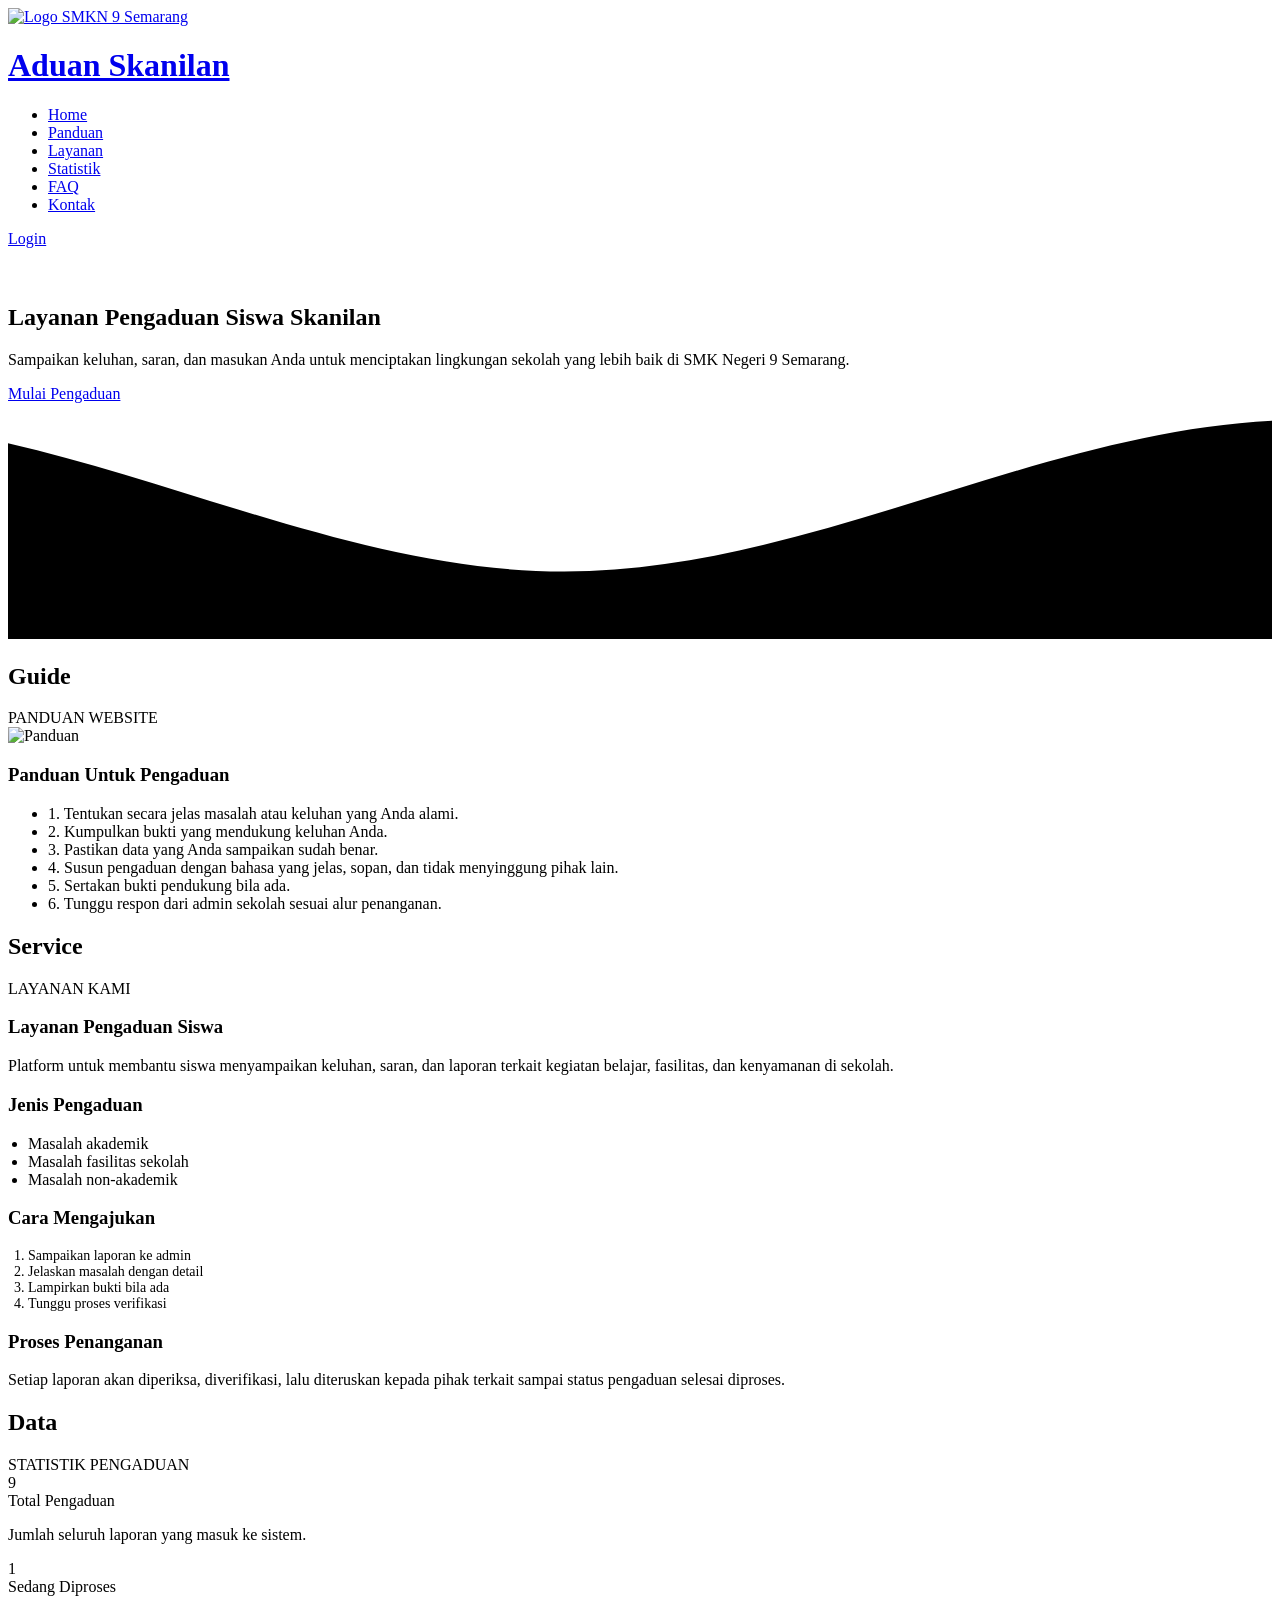
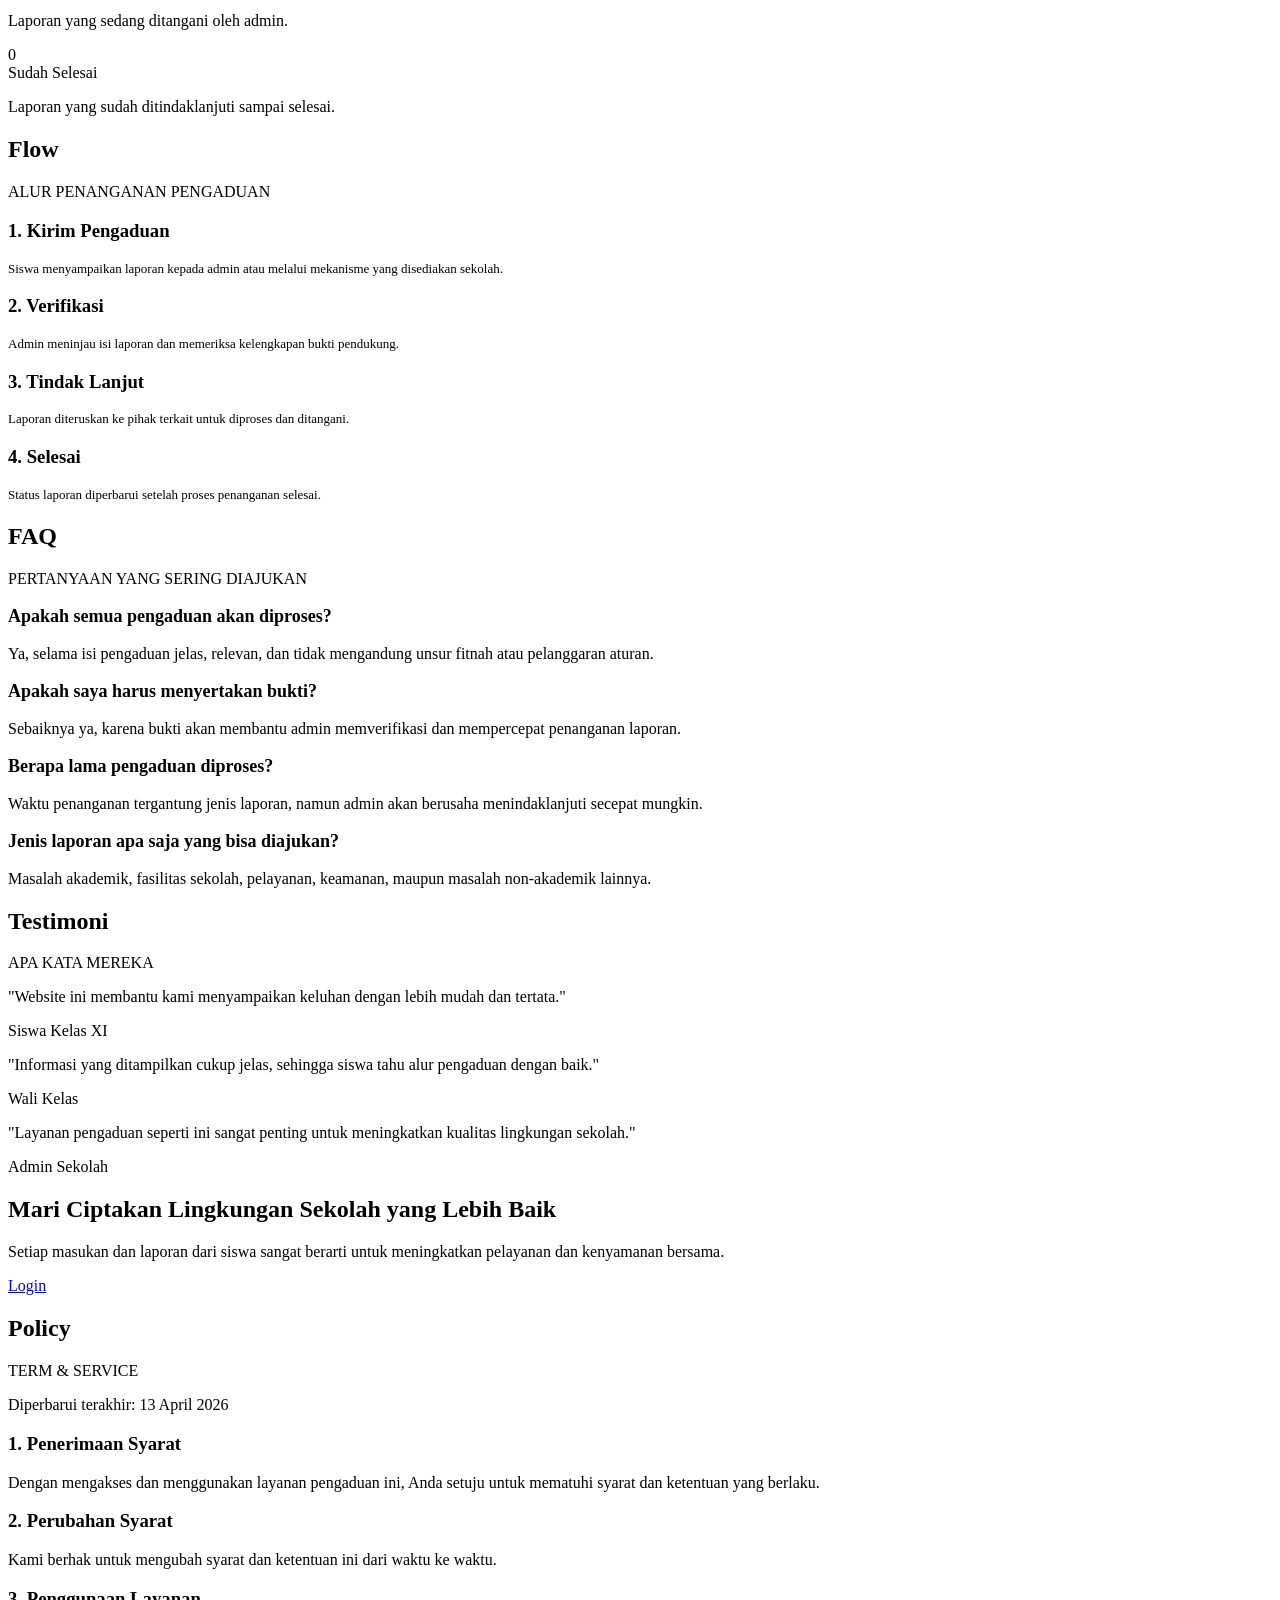
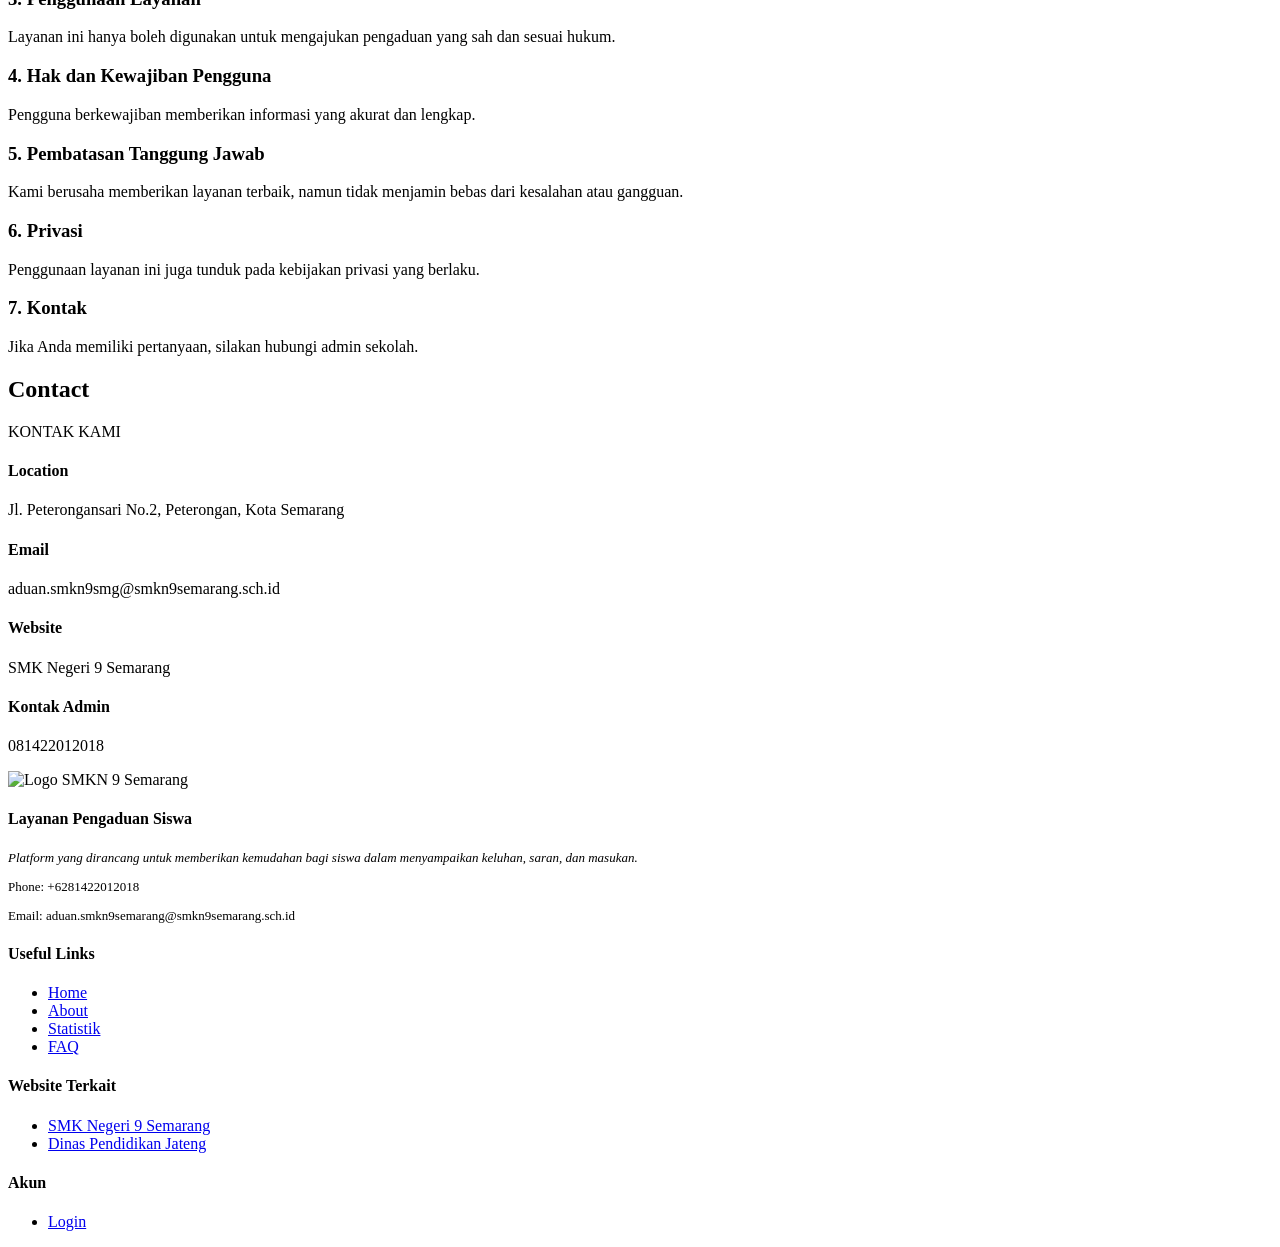
==== index.html @ a8cb741c "Add files via upload" ====
<!DOCTYPE html>
<html lang="en">

<head>
  <meta charset="utf-8">
  <meta content="width=device-width, initial-scale=1.0" name="viewport">
  <title>Aduan Skanilan - Layanan Pengaduan Siswa</title>
  <meta name="description" content="Layanan Pengaduan Siswa SMK Negeri 9 Semarang">
  <meta name="keywords" content="pengaduan, siswa, smk 9 semarang, skanilan">

  <!-- Favicons -->
  <link href="assets/img/favicon.png" rel="icon">
  <link href="assets/img/apple-touch-icon.png" rel="apple-touch-icon">

  <!-- Fonts -->
  <link href="https://fonts.googleapis.com" rel="preconnect">
  <link href="https://fonts.gstatic.com" rel="preconnect" crossorigin>
  <link href="https://fonts.googleapis.com/css2?family=Roboto:ital,wght@0,100;0,300;0,400;0,500;0,700;0,900;1,100;1,300;1,400;1,500;1,700;1,900&family=Poppins:ital,wght@0,100;0,200;0,300;0,400;0,500;0,600;0,700;0,800;0,900;1,100;1,200;1,300;1,400;1,500;1,600;1,700;1,800;1,900&family=Inter:wght@300;400;500;600;700&display=swap" rel="stylesheet">

  <!-- Vendor CSS Files -->
  <link href="assets/vendor/bootstrap/css/bootstrap.min.css" rel="stylesheet">
  <link href="assets/vendor/bootstrap-icons/bootstrap-icons.css" rel="stylesheet">
  <link href="assets/vendor/aos/aos.css" rel="stylesheet">
  <link href="assets/vendor/glightbox/css/glightbox.min.css" rel="stylesheet">
  <link href="assets/vendor/swiper/swiper-bundle.min.css" rel="stylesheet">

  <!-- Main CSS File -->
  <link href="assets/css/main.css" rel="stylesheet">
  <link href="assets/css/custom.css" rel="stylesheet">
</head>

<body class="index-page">

  <header id="header" class="header d-flex align-items-center fixed-top">
    <div class="container-fluid container-xl position-relative d-flex align-items-center justify-content-between">

      <a href="index.html" class="logo d-flex align-items-center">
        <img src="assets/img/logo.png" alt="Logo SMKN 9 Semarang" style="margin-right: 10px; max-height: 40px;">
        <h1 class="sitename">Aduan Skanilan</h1>
      </a>

      <nav id="navmenu" class="navmenu">
        <ul>
          <li><a href="#hero" class="active">Home</a></li>
          <li><a href="#panduan">Panduan</a></li>
          <li><a href="#layanan">Layanan</a></li>
          <li><a href="#statistik">Statistik</a></li>
          <li><a href="#faq">FAQ</a></li>
          <li><a href="#kontak">Kontak</a></li>
        </ul>
        <i class="mobile-nav-toggle d-xl-none bi bi-list"></i>
      </nav>
      
      <a class="btn btn-primary ms-3 rounded-pill px-4" href="login.html">Login</a>

    </div>
  </header>

  <main class="main">

    <!-- Hero Section -->
    <section id="hero" class="hero section dark-background">
      <img src="assets/img/hero-bg-2.jpg" alt="" class="hero-bg">

      <div class="container">
        <div class="row gy-4 justify-content-between">
          <div class="col-lg-5 order-lg-last hero-img" data-aos="zoom-out" data-aos-delay="100">
            <img src="assets/img/hero-img.png" class="img-fluid animated" alt="">
          </div>

          <div class="col-lg-6  d-flex flex-column justify-content-center" data-aos="fade-in">
            <h1>Layanan Pengaduan Siswa <span>Skanilan</span></h1>
            <p>Sampaikan keluhan, saran, dan masukan Anda untuk menciptakan lingkungan sekolah yang lebih baik di SMK Negeri 9 Semarang.</p>
            <div class="d-flex">
              <a href="login.html" class="btn-get-started">Mulai Pengaduan</a>
            </div>
          </div>

        </div>
      </div>

      <svg class="hero-waves" xmlns="http://www.w3.org/2000/svg" xmlns:xlink="http://www.w3.org/1999/xlink" viewBox="0 24 150 28 " preserveAspectRatio="none">
        <defs>
          <path id="wave-path" d="M-160 44c30 0 58-18 88-18s 58 18 88 18 58-18 88-18 58 18 88 18 v44h-352z"></path>
        </defs>
        <g class="wave1">
          <use xlink:href="#wave-path" x="50" y="3"></use>
        </g>
        <g class="wave2">
          <use xlink:href="#wave-path" x="50" y="0"></use>
        </g>
        <g class="wave3">
          <use xlink:href="#wave-path" x="50" y="9"></use>
        </g>
      </svg>

    </section>

    <!-- Panduan Website -->
    <section id="panduan" class="section light-background">
      <div class="container section-title" data-aos="fade-up">
        <h2>Guide</h2>
        <div><span>PANDUAN WEBSITE</span></div>
      </div>
      
      <div class="container">
        <div class="sk-card" data-aos="fade-up">
          <div class="row align-items-center">
            <div class="col-md-5 text-center">
              <img src="assets/img/details-1.png" class="img-fluid" alt="Panduan" style="max-height: 300px;">
            </div>
            <div class="col-md-7">
              <h3 class="mb-4" style="color: var(--heading-color); font-weight: 700;">Panduan Untuk Pengaduan</h3>
              <ul class="guide-list">
                <li>1. Tentukan secara jelas masalah atau keluhan yang Anda alami.</li>
                <li>2. Kumpulkan bukti yang mendukung keluhan Anda.</li>
                <li>3. Pastikan data yang Anda sampaikan sudah benar.</li>
                <li>4. Susun pengaduan dengan bahasa yang jelas, sopan, dan tidak menyinggung pihak lain.</li>
                <li>5. Sertakan bukti pendukung bila ada.</li>
                <li>6. Tunggu respon dari admin sekolah sesuai alur penanganan.</li>
              </ul>
            </div>
          </div>
        </div>
      </div>
    </section>

    <!-- Layanan Kami -->
    <section id="layanan" class="section service-section">
      <div class="container section-title" data-aos="fade-up">
        <h2>Service</h2>
        <div><span>LAYANAN KAMI</span></div>
      </div>
      
      <div class="container">
        <div class="row gy-4">
          <div class="col-lg-3 col-md-6" data-aos="fade-up" data-aos-delay="100">
            <div class="service-card">
              <div class="icon-circle"><i class="bi bi-headset"></i></div>
              <h3>Layanan Pengaduan Siswa</h3>
              <p>Platform untuk membantu siswa menyampaikan keluhan, saran, dan laporan terkait kegiatan belajar, fasilitas, dan kenyamanan di sekolah.</p>
            </div>
          </div>
          <div class="col-lg-3 col-md-6" data-aos="fade-up" data-aos-delay="200">
            <div class="service-card">
              <div class="icon-circle"><i class="bi bi-gear"></i></div>
              <h3>Jenis Pengaduan</h3>
              <ul class="text-start" style="padding-left: 20px;">
                <li>Masalah akademik</li>
                <li>Masalah fasilitas sekolah</li>
                <li>Masalah non-akademik</li>
              </ul>
            </div>
          </div>
          <div class="col-lg-3 col-md-6" data-aos="fade-up" data-aos-delay="300">
            <div class="service-card">
              <div class="icon-circle"><i class="bi bi-globe"></i></div>
              <h3>Cara Mengajukan</h3>
              <ol class="text-start" style="padding-left: 20px; font-size: 14px;">
                <li>Sampaikan laporan ke admin</li>
                <li>Jelaskan masalah dengan detail</li>
                <li>Lampirkan bukti bila ada</li>
                <li>Tunggu proses verifikasi</li>
              </ol>
            </div>
          </div>
          <div class="col-lg-3 col-md-6" data-aos="fade-up" data-aos-delay="400">
            <div class="service-card">
              <div class="icon-circle"><i class="bi bi-shield-check"></i></div>
              <h3>Proses Penanganan</h3>
              <p>Setiap laporan akan diperiksa, diverifikasi, lalu diteruskan kepada pihak terkait sampai status pengaduan selesai diproses.</p>
            </div>
          </div>
        </div>
      </div>
    </section>

    <!-- Statistik Pengaduan -->
    <section id="statistik" class="section light-background pb-0">
      <div class="container section-title" data-aos="fade-up">
        <h2>Data</h2>
        <div><span>STATISTIK PENGADUAN</span></div>
      </div>
      
      <div class="container">
        <div class="row gy-4">
          <div class="col-lg-4" data-aos="zoom-in" data-aos-delay="100">
            <div class="stat-card">
              <div class="stat-num">9</div>
              <div class="stat-title">Total Pengaduan</div>
              <p class="text-muted mb-0">Jumlah seluruh laporan yang masuk ke sistem.</p>
            </div>
          </div>
          <div class="col-lg-4" data-aos="zoom-in" data-aos-delay="200">
            <div class="stat-card">
              <div class="stat-num">1</div>
              <div class="stat-title">Sedang Diproses</div>
              <p class="text-muted mb-0">Laporan yang sedang ditangani oleh admin.</p>
            </div>
          </div>
          <div class="col-lg-4" data-aos="zoom-in" data-aos-delay="300">
            <div class="stat-card">
              <div class="stat-num">0</div>
              <div class="stat-title">Sudah Selesai</div>
              <p class="text-muted mb-0">Laporan yang sudah ditindaklanjuti sampai selesai.</p>
            </div>
          </div>
        </div>
      </div>
    </section>

    <!-- Alur Penanganan -->
    <section class="section light-background pt-5">
      <div class="container section-title" data-aos="fade-up">
        <h2>Flow</h2>
        <div><span>ALUR PENANGANAN PENGADUAN</span></div>
      </div>
      
      <div class="container">
        <div class="row gy-4">
          <div class="col-lg-3 col-md-6" data-aos="fade-up" data-aos-delay="100">
            <div class="flow-card">
              <div class="flow-icon"><i class="bi bi-pencil-square"></i></div>
              <h3>1. Kirim Pengaduan</h3>
              <p class="text-muted" style="font-size: 13px;">Siswa menyampaikan laporan kepada admin atau melalui mekanisme yang disediakan sekolah.</p>
            </div>
          </div>
          <div class="col-lg-3 col-md-6" data-aos="fade-up" data-aos-delay="200">
            <div class="flow-card">
              <div class="flow-icon"><i class="bi bi-search"></i></div>
              <h3>2. Verifikasi</h3>
              <p class="text-muted" style="font-size: 13px;">Admin meninjau isi laporan dan memeriksa kelengkapan bukti pendukung.</p>
            </div>
          </div>
          <div class="col-lg-3 col-md-6" data-aos="fade-up" data-aos-delay="300">
            <div class="flow-card">
              <div class="flow-icon"><i class="bi bi-gear-fill"></i></div>
              <h3>3. Tindak Lanjut</h3>
              <p class="text-muted" style="font-size: 13px;">Laporan diteruskan ke pihak terkait untuk diproses dan ditangani.</p>
            </div>
          </div>
          <div class="col-lg-3 col-md-6" data-aos="fade-up" data-aos-delay="400">
            <div class="flow-card">
              <div class="flow-icon"><i class="bi bi-check-circle"></i></div>
              <h3>4. Selesai</h3>
              <p class="text-muted" style="font-size: 13px;">Status laporan diperbarui setelah proses penanganan selesai.</p>
            </div>
          </div>
        </div>
      </div>
    </section>

    <!-- FAQ Section -->
    <section id="faq" class="section light-background pt-5">
      <div class="container section-title" data-aos="fade-up">
        <h2>FAQ</h2>
        <div><span>PERTANYAAN YANG SERING DIAJUKAN</span></div>
      </div>
      
      <div class="container">
        <div class="row gy-4">
          <div class="col-md-6" data-aos="fade-up" data-aos-delay="100">
            <div class="sk-card">
              <h3 style="font-size: 18px; font-weight: 700; color: var(--heading-color);">Apakah semua pengaduan akan diproses?</h3>
              <p class="text-muted mb-0">Ya, selama isi pengaduan jelas, relevan, dan tidak mengandung unsur fitnah atau pelanggaran aturan.</p>
            </div>
          </div>
          <div class="col-md-6" data-aos="fade-up" data-aos-delay="200">
            <div class="sk-card">
              <h3 style="font-size: 18px; font-weight: 700; color: var(--heading-color);">Apakah saya harus menyertakan bukti?</h3>
              <p class="text-muted mb-0">Sebaiknya ya, karena bukti akan membantu admin memverifikasi dan mempercepat penanganan laporan.</p>
            </div>
          </div>
          <div class="col-md-6" data-aos="fade-up" data-aos-delay="300">
            <div class="sk-card">
              <h3 style="font-size: 18px; font-weight: 700; color: var(--heading-color);">Berapa lama pengaduan diproses?</h3>
              <p class="text-muted mb-0">Waktu penanganan tergantung jenis laporan, namun admin akan berusaha menindaklanjuti secepat mungkin.</p>
            </div>
          </div>
          <div class="col-md-6" data-aos="fade-up" data-aos-delay="400">
            <div class="sk-card">
              <h3 style="font-size: 18px; font-weight: 700; color: var(--heading-color);">Jenis laporan apa saja yang bisa diajukan?</h3>
              <p class="text-muted mb-0">Masalah akademik, fasilitas sekolah, pelayanan, keamanan, maupun masalah non-akademik lainnya.</p>
            </div>
          </div>
        </div>
      </div>
    </section>

    <!-- Testimoni Section -->
    <section id="testimoni" class="section light-background pt-5">
      <div class="container section-title" data-aos="fade-up">
        <h2>Testimoni</h2>
        <div><span>APA KATA MEREKA</span></div>
      </div>
      
      <div class="container">
        <div class="row gy-4">
          <div class="col-md-4" data-aos="fade-up" data-aos-delay="100">
            <div class="testi-card">
              <p>"Website ini membantu kami menyampaikan keluhan dengan lebih mudah dan tertata."</p>
              <span class="author">Siswa Kelas XI</span>
            </div>
          </div>
          <div class="col-md-4" data-aos="fade-up" data-aos-delay="200">
            <div class="testi-card">
              <p>"Informasi yang ditampilkan cukup jelas, sehingga siswa tahu alur pengaduan dengan baik."</p>
              <span class="author">Wali Kelas</span>
            </div>
          </div>
          <div class="col-md-4" data-aos="fade-up" data-aos-delay="300">
            <div class="testi-card">
              <p>"Layanan pengaduan seperti ini sangat penting untuk meningkatkan kualitas lingkungan sekolah."</p>
              <span class="author">Admin Sekolah</span>
            </div>
          </div>
        </div>
        
        <!-- CTA -->
        <div class="cta-section" data-aos="zoom-in">
          <h2>Mari Ciptakan Lingkungan Sekolah yang Lebih Baik</h2>
          <p>Setiap masukan dan laporan dari siswa sangat berarti untuk meningkatkan pelayanan dan kenyamanan bersama.</p>
          <a href="login.html" class="btn-white">Login</a>
        </div>
      </div>
    </section>

    <!-- Term & Service -->
    <section id="terms" class="section">
      <div class="container section-title" data-aos="fade-up">
        <h2>Policy</h2>
        <div><span>TERM & SERVICE</span></div>
      </div>
      
      <div class="container">
        <div class="terms-card" data-aos="fade-up">
          <p class="text-muted">Diperbarui terakhir: 13 April 2026</p>
          
          <h3>1. Penerimaan Syarat</h3>
          <p>Dengan mengakses dan menggunakan layanan pengaduan ini, Anda setuju untuk mematuhi syarat dan ketentuan yang berlaku.</p>
          
          <h3>2. Perubahan Syarat</h3>
          <p>Kami berhak untuk mengubah syarat dan ketentuan ini dari waktu ke waktu.</p>
          
          <h3>3. Penggunaan Layanan</h3>
          <p>Layanan ini hanya boleh digunakan untuk mengajukan pengaduan yang sah dan sesuai hukum.</p>
          
          <h3>4. Hak dan Kewajiban Pengguna</h3>
          <p>Pengguna berkewajiban memberikan informasi yang akurat dan lengkap.</p>
          
          <h3>5. Pembatasan Tanggung Jawab</h3>
          <p>Kami berusaha memberikan layanan terbaik, namun tidak menjamin bebas dari kesalahan atau gangguan.</p>
          
          <h3>6. Privasi</h3>
          <p>Penggunaan layanan ini juga tunduk pada kebijakan privasi yang berlaku.</p>
          
          <h3>7. Kontak</h3>
          <p>Jika Anda memiliki pertanyaan, silakan hubungi admin sekolah.</p>
        </div>
      </div>
    </section>

    <!-- Kontak Kami -->
    <section id="kontak" class="section light-background">
      <div class="container section-title" data-aos="fade-up">
        <h2>Contact</h2>
        <div><span>KONTAK KAMI</span></div>
      </div>
      
      <div class="container">
        <div class="row gy-4">
          <div class="col-lg-3 col-md-6" data-aos="fade-up" data-aos-delay="100">
            <div class="contact-card">
              <i class="bi bi-geo-alt contact-icon text-dark animated-icon-location"></i>
              <h4>Location</h4>
              <p>Jl. Peterongansari No.2, Peterongan, Kota Semarang</p>
            </div>
          </div>
          <div class="col-lg-3 col-md-6" data-aos="fade-up" data-aos-delay="200">
            <div class="contact-card">
              <i class="bi bi-envelope contact-icon text-info animated-icon-email"></i>
              <h4>Email</h4>
              <p>aduan.smkn9smg@smkn9semarang.sch.id</p>
            </div>
          </div>
          <div class="col-lg-3 col-md-6" data-aos="fade-up" data-aos-delay="300">
            <div class="contact-card">
              <i class="bi bi-globe contact-icon text-success animated-icon-website"></i>
              <h4>Website</h4>
              <p>SMK Negeri 9 Semarang</p>
            </div>
          </div>
          <div class="col-lg-3 col-md-6" data-aos="fade-up" data-aos-delay="400">
            <div class="contact-card">
              <i class="bi bi-telephone contact-icon text-dark animated-icon-phone"></i>
              <h4>Kontak Admin</h4>
              <p>081422012018</p>
            </div>
          </div>
        </div>
      </div>
    </section>

  </main>

  <footer id="footer" class="footer dark-background pt-5">
    <div class="container footer-top pb-4">
      <div class="row gy-4">
        <div class="col-lg-4 col-md-6 footer-about">
          <div class="footer-contact-card">
            <div class="d-flex align-items-center mb-3">
              <img src="assets/img/logo.png" alt="Logo SMKN 9 Semarang" style="max-height: 40px; margin-right: 10px;">
              <h4 class="mb-0">Layanan Pengaduan Siswa</h4>
            </div>
            <p class="mt-3" style="font-size: 13px; font-style: italic;">Platform yang dirancang untuk memberikan kemudahan bagi siswa dalam menyampaikan keluhan, saran, dan masukan.</p>
            <p class="mt-3 text-center mb-0" style="font-size: 13px;">Phone: +6281422012018</p>
            <p class="text-center mb-0" style="font-size: 13px;">Email: aduan.smkn9semarang@smkn9semarang.sch.id</p>
          </div>
        </div>

        <div class="col-lg-3 col-md-3 footer-links ms-lg-auto">
          <h4>Useful Links</h4>
          <ul>
            <li><i class="bi bi-chevron-right"></i> <a href="#">Home</a></li>
            <li><i class="bi bi-chevron-right"></i> <a href="#">About</a></li>
            <li><i class="bi bi-chevron-right"></i> <a href="#">Statistik</a></li>
            <li><i class="bi bi-chevron-right"></i> <a href="#">FAQ</a></li>
          </ul>
        </div>

        <div class="col-lg-3 col-md-3 footer-links">
          <h4>Website Terkait</h4>
          <ul>
            <li><i class="bi bi-chevron-right"></i> <a href="#">SMK Negeri 9 Semarang</a></li>
            <li><i class="bi bi-chevron-right"></i> <a href="#">Dinas Pendidikan Jateng</a></li>
          </ul>
        </div>
        
        <div class="col-lg-2 col-md-3 footer-links">
          <h4>Akun</h4>
          <ul>
            <li><i class="bi bi-chevron-right"></i> <a href="login.html">Login</a></li>
          </ul>
        </div>

      </div>
    </div>
  </footer>

  <!-- Scroll Top -->
  <a href="#" id="scroll-top" class="scroll-top d-flex align-items-center justify-content-center"><i class="bi bi-arrow-up-short"></i></a>

  <!-- Preloader -->
  <div id="preloader"></div>

  <!-- Vendor JS Files -->
  <script src="assets/vendor/bootstrap/js/bootstrap.bundle.min.js"></script>
  <script src="assets/vendor/aos/aos.js"></script>
  <script src="assets/vendor/glightbox/js/glightbox.min.js"></script>
  <script src="assets/vendor/purecounter/purecounter_vanilla.js"></script>
  <script src="assets/vendor/swiper/swiper-bundle.min.js"></script>

  <!-- Main JS File -->
  <script src="assets/js/main.js"></script>

</body>

</html>
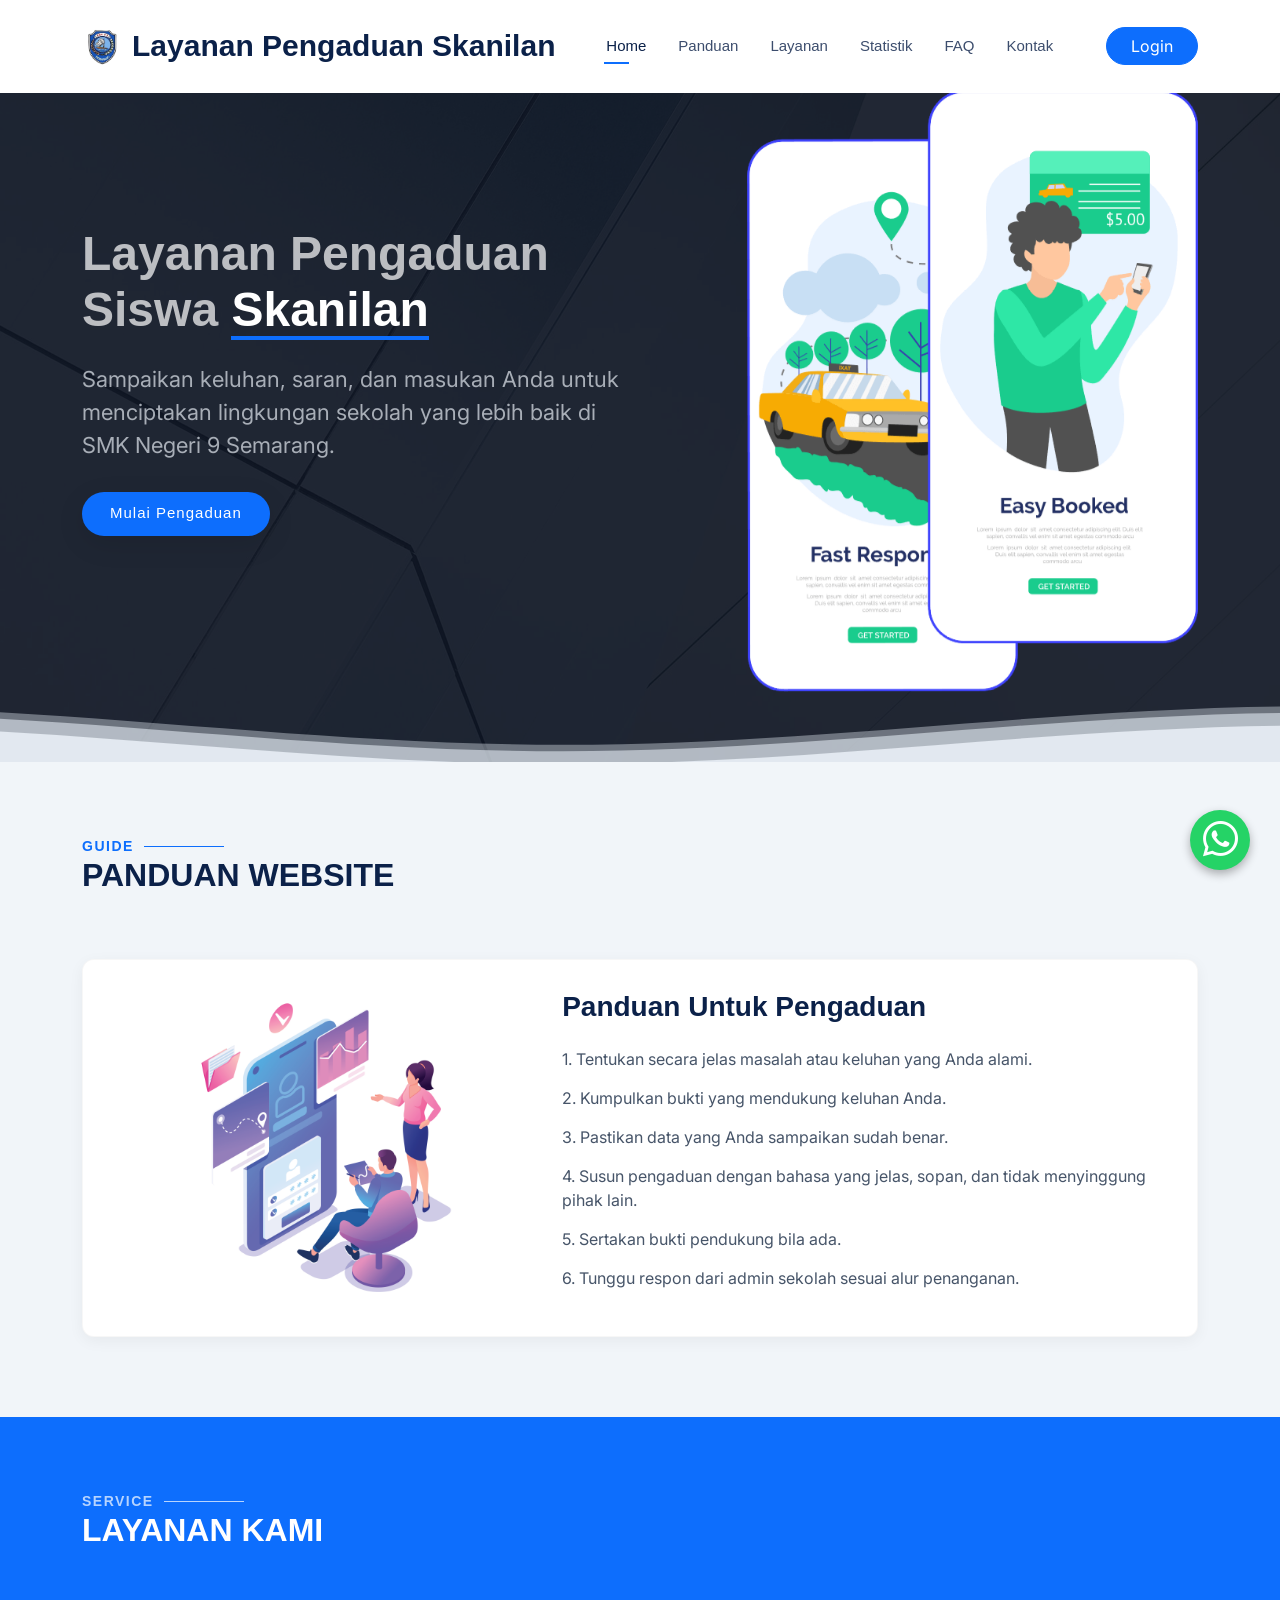
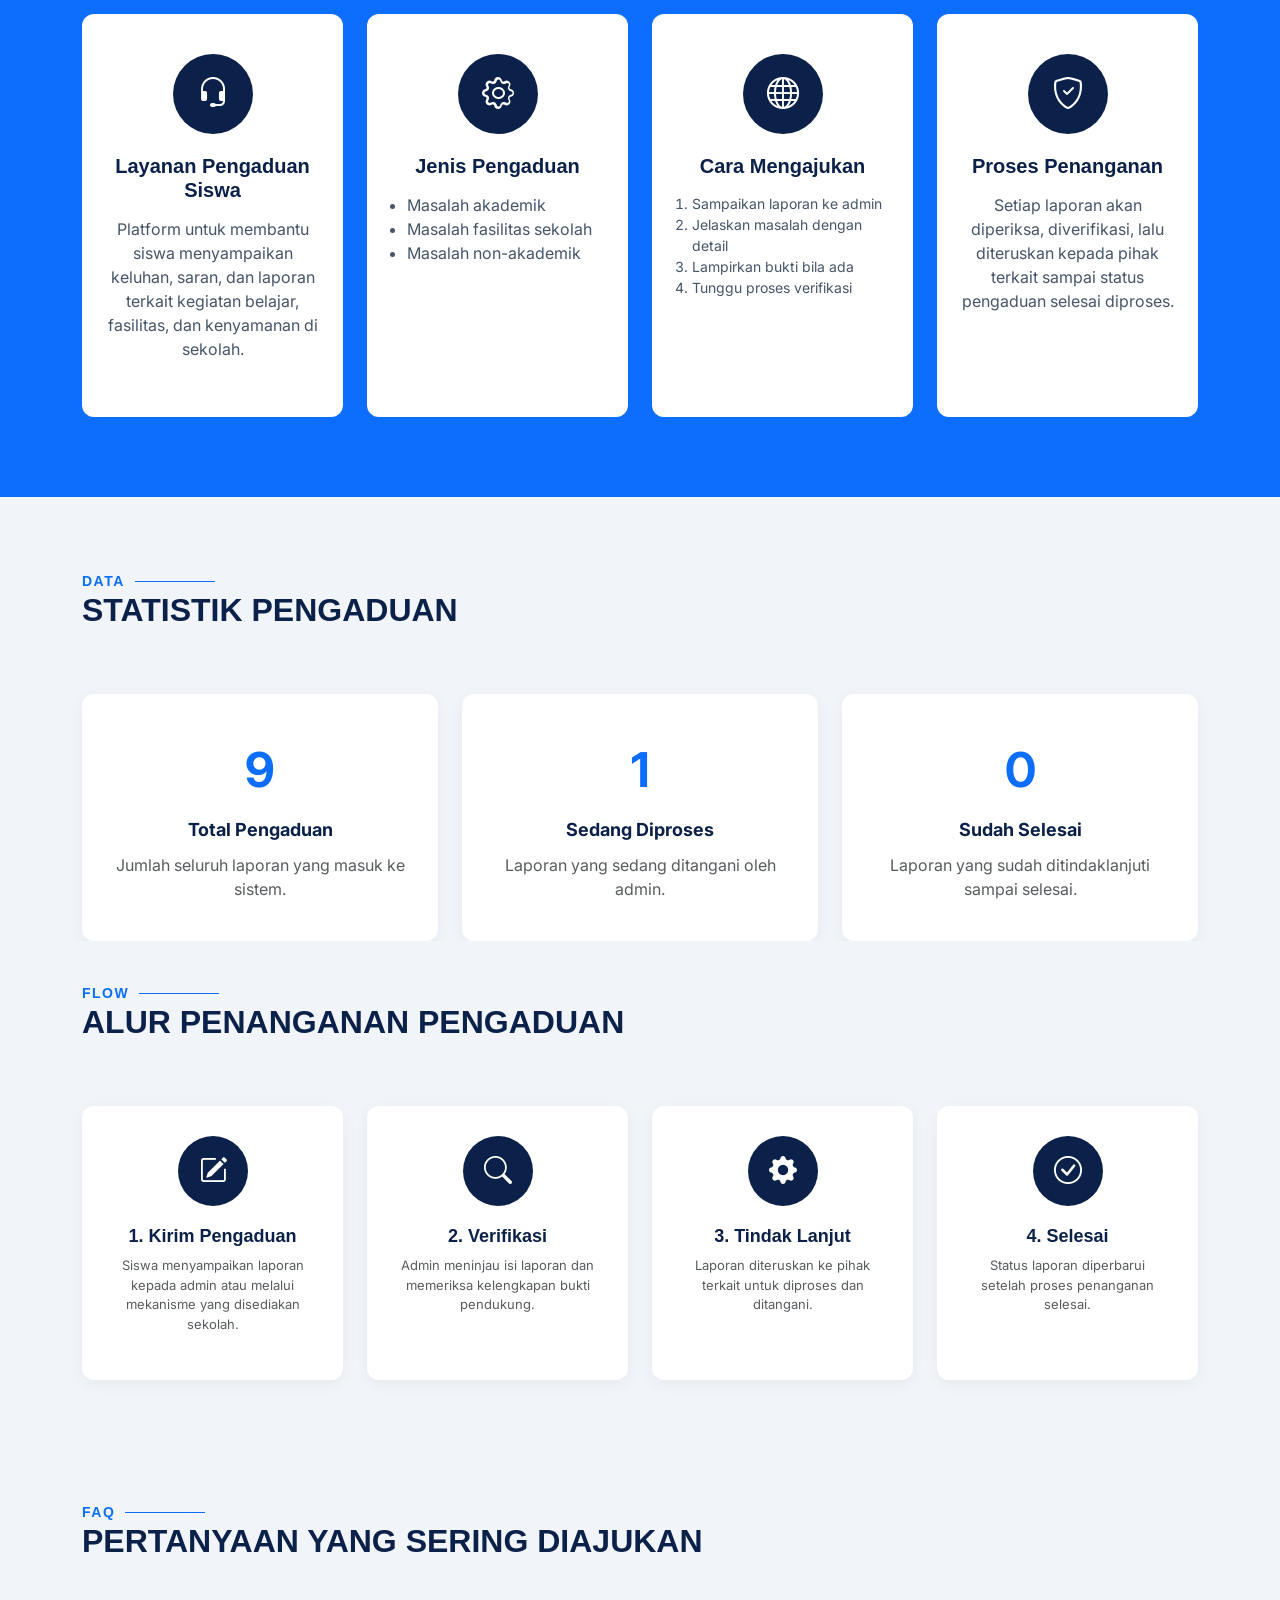
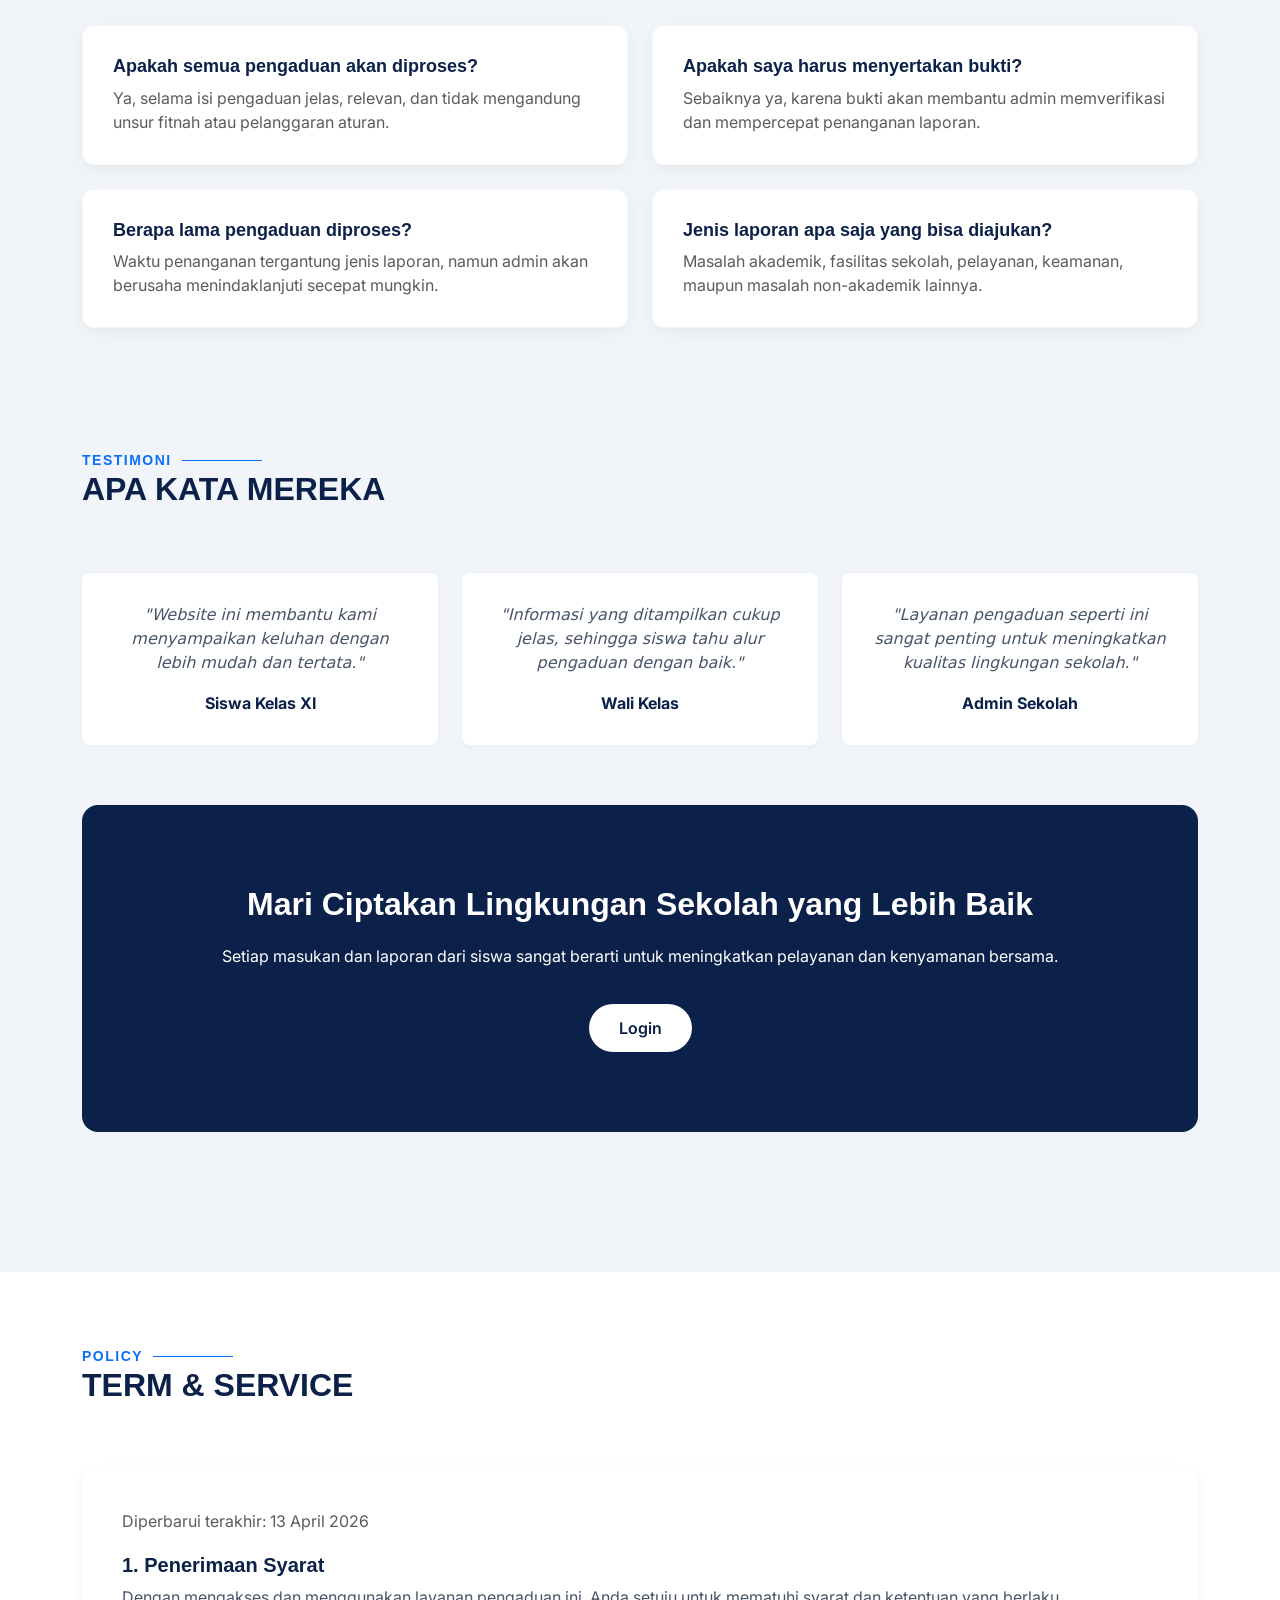
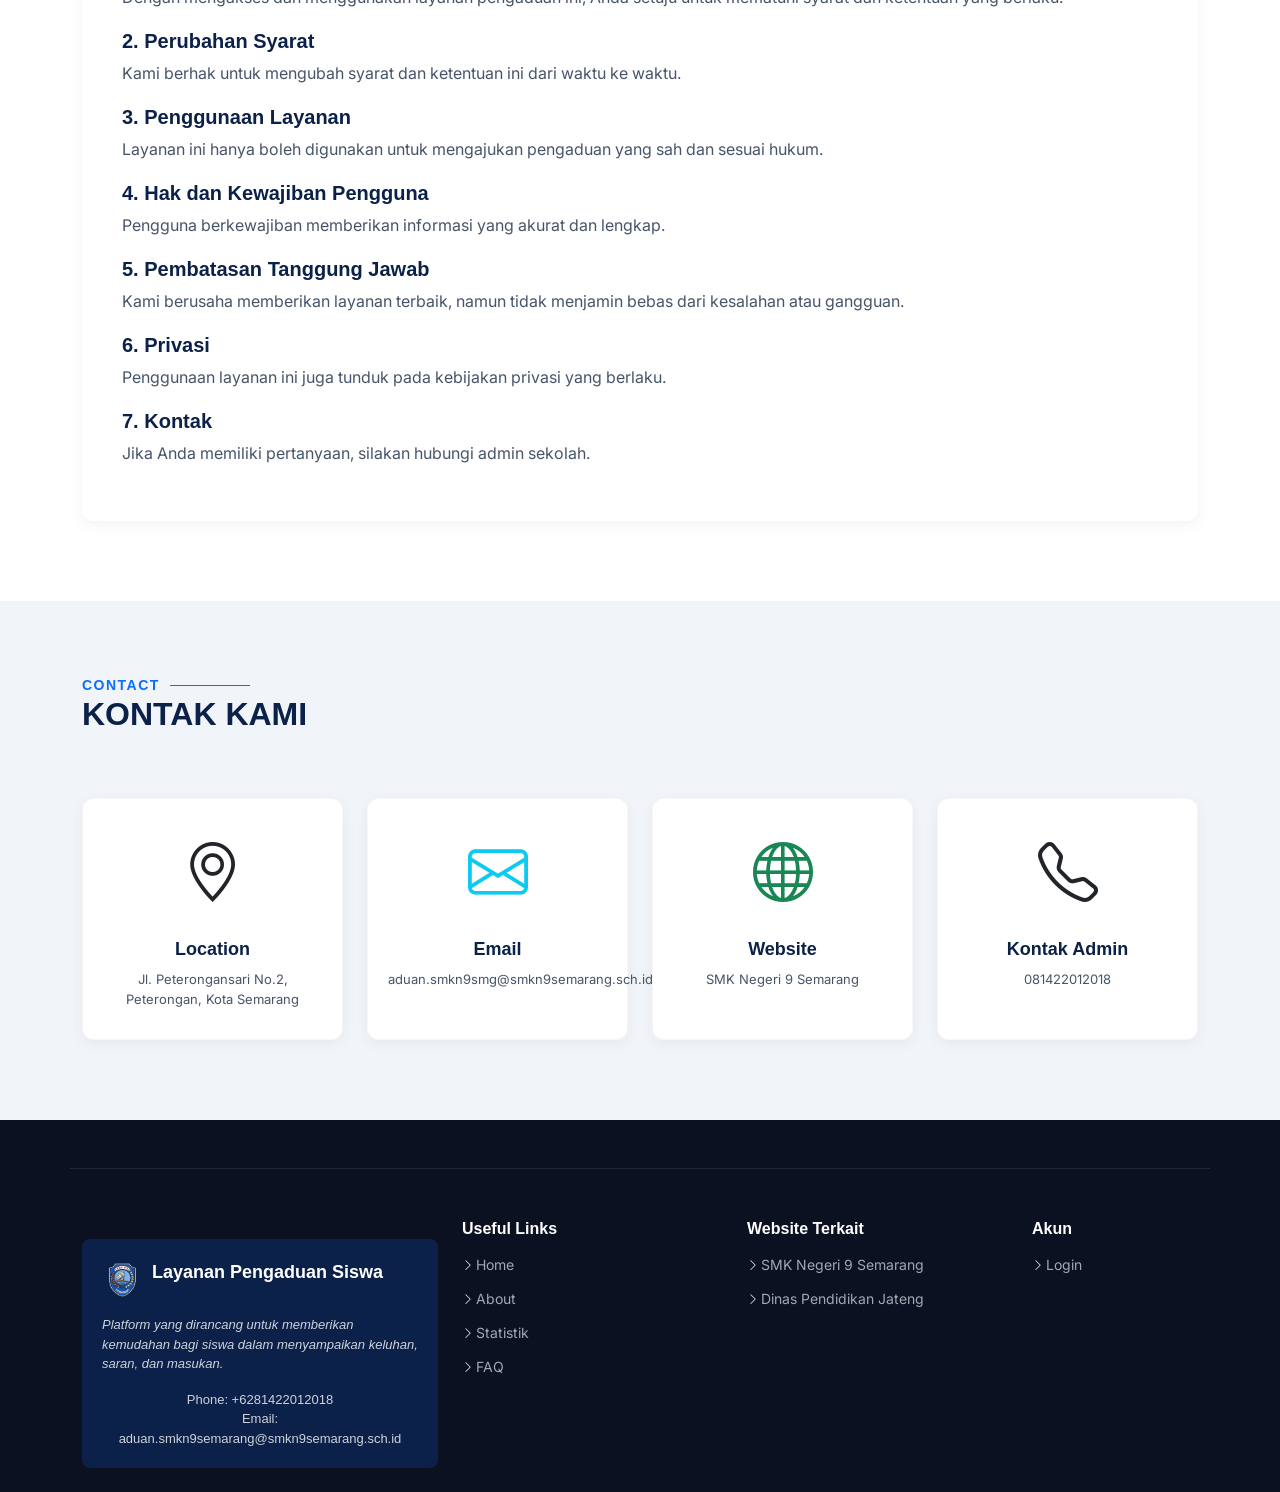
==== commit 49c10791: "Add files via upload" ====
--- a/index.html
+++ b/index.html
@@ -4,7 +4,7 @@
 <head>
   <meta charset="utf-8">
   <meta content="width=device-width, initial-scale=1.0" name="viewport">
-  <title>Aduan Skanilan - Layanan Pengaduan Siswa</title>
+  <title>Layanan Pengaduan Skanilan</title>
   <meta name="description" content="Layanan Pengaduan Siswa SMK Negeri 9 Semarang">
   <meta name="keywords" content="pengaduan, siswa, smk 9 semarang, skanilan">
 
@@ -36,7 +36,7 @@
 
       <a href="index.html" class="logo d-flex align-items-center">
         <img src="assets/img/logo.png" alt="Logo SMKN 9 Semarang" style="margin-right: 10px; max-height: 40px;">
-        <h1 class="sitename">Aduan Skanilan</h1>
+        <h1 class="sitename">Layanan Pengaduan Skanilan</h1>
       </a>
 
       <nav id="navmenu" class="navmenu">
@@ -447,6 +447,12 @@
     </div>
   </footer>
 
+  <!-- Floating WhatsApp -->
+  <a href="https://wa.me/6281422012018" class="floating-wa" target="_blank" rel="noopener noreferrer">
+    <div class="wa-tooltip">Pelayanan: 07.00 - 18.00</div>
+    <i class="bi bi-whatsapp"></i>
+  </a>
+
   <!-- Scroll Top -->
   <a href="#" id="scroll-top" class="scroll-top d-flex align-items-center justify-content-center"><i class="bi bi-arrow-up-short"></i></a>
 
--- a/assets/css/main.css
+++ b/assets/css/main.css
@@ -0,0 +1,1749 @@
+/**
+* Template Name: Bootslander
+* Template URL: https://bootstrapmade.com/bootslander-free-bootstrap-landing-page-template/
+* Updated: Aug 07 2024 with Bootstrap v5.3.3
+* Author: BootstrapMade.com
+* License: https://bootstrapmade.com/license/
+*/
+
+/*--------------------------------------------------------------
+# Font & Color Variables
+# Help: https://bootstrapmade.com/color-system/
+--------------------------------------------------------------*/
+/* Fonts */
+:root {
+  --default-font: "Inter", system-ui, -apple-system, "Segoe UI", Roboto, "Helvetica Neue", Arial, sans-serif;
+  --heading-font: "Poppins", sans-serif;
+  --nav-font: "Poppins", sans-serif;
+}
+
+/* Global Colors */
+:root { 
+  --background-color: #ffffff;
+  --default-color: #475569;
+  --heading-color: #0b2149;
+  --accent-color: #0d6efd;
+  --surface-color: #ffffff;
+  --contrast-color: #ffffff;
+}
+
+/* Nav Menu Colors */
+:root {
+  --nav-color: #0b2149;
+  --nav-hover-color: #0d6efd;
+  --nav-mobile-background-color: #ffffff;
+  --nav-dropdown-background-color: #ffffff;
+  --nav-dropdown-color: #475569;
+  --nav-dropdown-hover-color: #0d6efd;
+}
+
+/* Color Presets - These classes override global colors when applied to any section or element, providing reuse of the sam color scheme. */
+
+.light-background {
+  --background-color: #f1f5f9;
+  --surface-color: #ffffff;
+}
+
+.dark-background {
+  --background-color: #0b1120;
+  --default-color: #e2e8f0;
+  --heading-color: #ffffff;
+  --surface-color: #1e293b;
+  --contrast-color: #ffffff;
+}
+
+/* Smooth scroll */
+:root {
+  scroll-behavior: smooth;
+}
+
+/*--------------------------------------------------------------
+# General Styling & Shared Classes
+--------------------------------------------------------------*/
+body {
+  color: var(--default-color);
+  background-color: var(--background-color);
+  font-family: var(--default-font);
+}
+
+a {
+  color: var(--accent-color);
+  text-decoration: none;
+  transition: 0.3s;
+}
+
+a:hover {
+  color: color-mix(in srgb, var(--accent-color), transparent 25%);
+  text-decoration: none;
+}
+
+h1,
+h2,
+h3,
+h4,
+h5,
+h6 {
+  color: var(--heading-color);
+  font-family: var(--heading-font);
+}
+
+/* PHP Email Form Messages
+------------------------------*/
+.php-email-form .error-message {
+  display: none;
+  background: #df1529;
+  color: #ffffff;
+  text-align: left;
+  padding: 15px;
+  margin-bottom: 24px;
+  font-weight: 600;
+}
+
+.php-email-form .sent-message {
+  display: none;
+  color: #ffffff;
+  background: #059652;
+  text-align: center;
+  padding: 15px;
+  margin-bottom: 24px;
+  font-weight: 600;
+}
+
+.php-email-form .loading {
+  display: none;
+  background: var(--surface-color);
+  text-align: center;
+  padding: 15px;
+  margin-bottom: 24px;
+}
+
+.php-email-form .loading:before {
+  content: "";
+  display: inline-block;
+  border-radius: 50%;
+  width: 24px;
+  height: 24px;
+  margin: 0 10px -6px 0;
+  border: 3px solid var(--accent-color);
+  border-top-color: var(--surface-color);
+  animation: php-email-form-loading 1s linear infinite;
+}
+
+@keyframes php-email-form-loading {
+  0% {
+    transform: rotate(0deg);
+  }
+
+  100% {
+    transform: rotate(360deg);
+  }
+}
+
+/*--------------------------------------------------------------
+# Global Header
+--------------------------------------------------------------*/
+.header {
+  --background-color: rgba(255, 255, 255, 1);
+  --default-color: #475569;
+  --heading-color: #0b2149;
+  color: var(--default-color);
+  background-color: var(--background-color);
+  padding: 20px 0;
+  transition: all 0.5s;
+  z-index: 997;
+}
+
+.header .logo {
+  line-height: 1;
+}
+
+.header .logo img {
+  max-height: 32px;
+  margin-right: 8px;
+}
+
+.header .logo h1 {
+  font-size: 30px;
+  margin: 0;
+  font-weight: 700;
+  color: var(--heading-color);
+}
+
+.scrolled .header {
+  box-shadow: 0px 0 18px rgba(0, 0, 0, 0.1);
+}
+
+/* Global Header on Scroll
+------------------------------*/
+.scrolled .header {
+  --background-color: #ffffff;
+  --nav-color: #0b2149;
+}
+
+/*--------------------------------------------------------------
+# Navigation Menu
+--------------------------------------------------------------*/
+/* Desktop Navigation */
+@media (min-width: 1200px) {
+  .navmenu {
+    padding: 0;
+  }
+
+  .navmenu ul {
+    margin: 0;
+    padding: 0;
+    display: flex;
+    list-style: none;
+    align-items: center;
+  }
+
+  .navmenu li {
+    position: relative;
+  }
+
+  .navmenu>ul>li {
+    white-space: nowrap;
+    padding: 15px 14px;
+  }
+
+  .navmenu>ul>li:last-child {
+    padding-right: 0;
+  }
+
+  .navmenu a,
+  .navmenu a:focus {
+    color: color-mix(in srgb, var(--nav-color), transparent 20%);
+    font-size: 15px;
+    padding: 0 2px;
+    font-family: var(--nav-font);
+    font-weight: 400;
+    display: flex;
+    align-items: center;
+    justify-content: space-between;
+    white-space: nowrap;
+    transition: 0.3s;
+    position: relative;
+  }
+
+  .navmenu a i,
+  .navmenu a:focus i {
+    font-size: 12px;
+    line-height: 0;
+    margin-left: 5px;
+    transition: 0.3s;
+  }
+
+  .navmenu>ul>li>a:before {
+    content: "";
+    position: absolute;
+    height: 2px;
+    bottom: -6px;
+    left: 0;
+    background-color: var(--nav-hover-color);
+    visibility: hidden;
+    width: 0px;
+    transition: all 0.3s ease-in-out 0s;
+  }
+
+  .navmenu a:hover:before,
+  .navmenu li:hover>a:before,
+  .navmenu .active:before {
+    visibility: visible;
+    width: 25px;
+  }
+
+  .navmenu li:hover>a,
+  .navmenu .active,
+  .navmenu .active:focus {
+    color: var(--nav-color);
+  }
+
+  .navmenu .dropdown ul {
+    margin: 0;
+    padding: 10px 0;
+    background: var(--nav-dropdown-background-color);
+    display: block;
+    position: absolute;
+    visibility: hidden;
+    left: 14px;
+    top: 130%;
+    opacity: 0;
+    transition: 0.3s;
+    border-radius: 4px;
+    z-index: 99;
+    box-shadow: 0px 0px 30px rgba(0, 0, 0, 0.1);
+  }
+
+  .navmenu .dropdown ul li {
+    min-width: 200px;
+  }
+
+  .navmenu .dropdown ul a {
+    padding: 10px 20px;
+    font-size: 15px;
+    text-transform: none;
+    color: var(--nav-dropdown-color);
+  }
+
+  .navmenu .dropdown ul a i {
+    font-size: 12px;
+  }
+
+  .navmenu .dropdown ul a:hover,
+  .navmenu .dropdown ul .active:hover,
+  .navmenu .dropdown ul li:hover>a {
+    color: var(--nav-dropdown-hover-color);
+  }
+
+  .navmenu .dropdown:hover>ul {
+    opacity: 1;
+    top: 100%;
+    visibility: visible;
+  }
+
+  .navmenu .dropdown .dropdown ul {
+    top: 0;
+    left: -90%;
+    visibility: hidden;
+  }
+
+  .navmenu .dropdown .dropdown:hover>ul {
+    opacity: 1;
+    top: 0;
+    left: -100%;
+    visibility: visible;
+  }
+}
+
+/* Mobile Navigation */
+@media (max-width: 1199px) {
+  .mobile-nav-toggle {
+    color: var(--nav-color);
+    font-size: 28px;
+    line-height: 0;
+    margin-right: 10px;
+    cursor: pointer;
+    transition: color 0.3s;
+  }
+
+  .navmenu {
+    padding: 0;
+    z-index: 9997;
+  }
+
+  .navmenu ul {
+    display: none;
+    list-style: none;
+    position: absolute;
+    inset: 60px 20px 20px 20px;
+    padding: 10px 0;
+    margin: 0;
+    border-radius: 6px;
+    background-color: var(--nav-mobile-background-color);
+    border: 1px solid color-mix(in srgb, var(--default-color), transparent 90%);
+    box-shadow: none;
+    overflow-y: auto;
+    transition: 0.3s;
+    z-index: 9998;
+  }
+
+  .navmenu a,
+  .navmenu a:focus {
+    color: var(--nav-dropdown-color);
+    padding: 10px 20px;
+    font-family: var(--nav-font);
+    font-size: 17px;
+    font-weight: 500;
+    display: flex;
+    align-items: center;
+    justify-content: space-between;
+    white-space: nowrap;
+    transition: 0.3s;
+  }
+
+  .navmenu a i,
+  .navmenu a:focus i {
+    font-size: 12px;
+    line-height: 0;
+    margin-left: 5px;
+    width: 30px;
+    height: 30px;
+    display: flex;
+    align-items: center;
+    justify-content: center;
+    border-radius: 50%;
+    transition: 0.3s;
+    background-color: color-mix(in srgb, var(--accent-color), transparent 90%);
+  }
+
+  .navmenu a i:hover,
+  .navmenu a:focus i:hover {
+    background-color: var(--accent-color);
+    color: var(--contrast-color);
+  }
+
+  .navmenu a:hover,
+  .navmenu .active,
+  .navmenu .active:focus {
+    color: var(--nav-dropdown-hover-color);
+  }
+
+  .navmenu .active i,
+  .navmenu .active:focus i {
+    background-color: var(--accent-color);
+    color: var(--contrast-color);
+    transform: rotate(180deg);
+  }
+
+  .navmenu .dropdown ul {
+    position: static;
+    display: none;
+    z-index: 99;
+    padding: 10px 0;
+    margin: 10px 20px;
+    background-color: var(--nav-dropdown-background-color);
+    transition: all 0.5s ease-in-out;
+  }
+
+  .navmenu .dropdown ul ul {
+    background-color: rgba(33, 37, 41, 0.1);
+  }
+
+  .navmenu .dropdown>.dropdown-active {
+    display: block;
+    background-color: rgba(33, 37, 41, 0.03);
+  }
+
+  .mobile-nav-active {
+    overflow: hidden;
+  }
+
+  .mobile-nav-active .mobile-nav-toggle {
+    color: #fff;
+    position: absolute;
+    font-size: 32px;
+    top: 15px;
+    right: 15px;
+    margin-right: 0;
+    z-index: 9999;
+  }
+
+  .mobile-nav-active .navmenu {
+    position: fixed;
+    overflow: hidden;
+    inset: 0;
+    background: rgba(33, 37, 41, 0.8);
+    transition: 0.3s;
+  }
+
+  .mobile-nav-active .navmenu>ul {
+    display: block;
+  }
+}
+
+/*--------------------------------------------------------------
+# Global Footer
+--------------------------------------------------------------*/
+.footer {
+  color: var(--default-color);
+  background-color: var(--background-color);
+  font-size: 14px;
+  position: relative;
+}
+
+.footer .footer-top {
+  padding-top: 50px;
+  border-top: 1px solid color-mix(in srgb, var(--default-color), transparent 90%);
+}
+
+.footer .footer-about .logo {
+  line-height: 1;
+  margin-bottom: 25px;
+}
+
+.footer .footer-about .logo img {
+  max-height: 40px;
+  margin-right: 6px;
+}
+
+.footer .footer-about .logo span {
+  font-size: 26px;
+  font-weight: 700;
+  letter-spacing: 1px;
+  font-family: var(--heading-font);
+  color: var(--heading-color);
+}
+
+.footer .footer-about p {
+  font-size: 14px;
+  font-family: var(--heading-font);
+}
+
+.footer .social-links a {
+  display: flex;
+  align-items: center;
+  justify-content: center;
+  width: 40px;
+  height: 40px;
+  border-radius: 50%;
+  border: 1px solid color-mix(in srgb, var(--default-color), transparent 50%);
+  font-size: 16px;
+  color: color-mix(in srgb, var(--default-color), transparent 30%);
+  margin-right: 10px;
+  transition: 0.3s;
+}
+
+.footer .social-links a:hover {
+  color: var(--accent-color);
+  border-color: var(--accent-color);
+}
+
+.footer h4 {
+  font-size: 16px;
+  font-weight: bold;
+  position: relative;
+  padding-bottom: 12px;
+}
+
+.footer .footer-links {
+  margin-bottom: 30px;
+}
+
+.footer .footer-links ul {
+  list-style: none;
+  padding: 0;
+  margin: 0;
+}
+
+.footer .footer-links ul i {
+  padding-right: 2px;
+  font-size: 12px;
+  line-height: 0;
+}
+
+.footer .footer-links ul li {
+  padding: 10px 0;
+  display: flex;
+  align-items: center;
+}
+
+.footer .footer-links ul li:first-child {
+  padding-top: 0;
+}
+
+.footer .footer-links ul a {
+  color: color-mix(in srgb, var(--default-color), transparent 30%);
+  display: inline-block;
+  line-height: 1;
+}
+
+.footer .footer-links ul a:hover {
+  color: var(--accent-color);
+}
+
+.footer .footer-contact p {
+  margin-bottom: 5px;
+}
+
+.footer .footer-newsletter .newsletter-form {
+  margin-top: 30px;
+  margin-bottom: 15px;
+  padding: 6px 8px;
+  position: relative;
+  border-radius: 4px;
+  border: 1px solid color-mix(in srgb, var(--default-color), transparent 80%);
+  display: flex;
+  background-color: var(--background-color);
+  transition: 0.3s;
+}
+
+.footer .footer-newsletter .newsletter-form:focus-within {
+  border-color: var(--accent-color);
+}
+
+.footer .footer-newsletter .newsletter-form input[type=email] {
+  border: 0;
+  padding: 4px;
+  width: 100%;
+  background-color: var(--background-color);
+  color: var(--default-color);
+}
+
+.footer .footer-newsletter .newsletter-form input[type=email]:focus-visible {
+  outline: none;
+}
+
+.footer .footer-newsletter .newsletter-form input[type=submit] {
+  border: 0;
+  font-size: 16px;
+  padding: 0 20px;
+  margin: -7px -8px -7px 0;
+  background: var(--accent-color);
+  color: var(--contrast-color);
+  transition: 0.3s;
+  border-radius: 0 4px 4px 0;
+}
+
+.footer .footer-newsletter .newsletter-form input[type=submit]:hover {
+  background: color-mix(in srgb, var(--accent-color), transparent 20%);
+}
+
+.footer .copyright {
+  padding: 25px 0;
+  border-top: 1px solid color-mix(in srgb, var(--default-color), transparent 90%);
+}
+
+.footer .copyright p {
+  margin-bottom: 0;
+}
+
+.footer .credits {
+  margin-top: 6px;
+  font-size: 13px;
+}
+
+/*--------------------------------------------------------------
+# Preloader
+--------------------------------------------------------------*/
+#preloader {
+  position: fixed;
+  inset: 0;
+  z-index: 999999;
+  overflow: hidden;
+  background: var(--background-color);
+  transition: all 0.6s ease-out;
+}
+
+#preloader:before {
+  content: "";
+  position: fixed;
+  top: calc(50% - 30px);
+  left: calc(50% - 30px);
+  border: 6px solid #ffffff;
+  border-color: var(--accent-color) transparent var(--accent-color) transparent;
+  border-radius: 50%;
+  width: 60px;
+  height: 60px;
+  animation: animate-preloader 1.5s linear infinite;
+}
+
+@keyframes animate-preloader {
+  0% {
+    transform: rotate(0deg);
+  }
+
+  100% {
+    transform: rotate(360deg);
+  }
+}
+
+/*--------------------------------------------------------------
+# Scroll Top Button
+--------------------------------------------------------------*/
+.scroll-top {
+  position: fixed;
+  visibility: hidden;
+  opacity: 0;
+  right: 15px;
+  bottom: 15px;
+  z-index: 99999;
+  background-color: var(--accent-color);
+  width: 40px;
+  height: 40px;
+  border-radius: 4px;
+  transition: all 0.4s;
+}
+
+.scroll-top i {
+  font-size: 24px;
+  color: var(--contrast-color);
+  line-height: 0;
+}
+
+.scroll-top:hover {
+  background-color: color-mix(in srgb, var(--accent-color), transparent 20%);
+  color: var(--contrast-color);
+}
+
+.scroll-top.active {
+  visibility: visible;
+  opacity: 1;
+}
+
+/*--------------------------------------------------------------
+# Disable aos animation delay on mobile devices
+--------------------------------------------------------------*/
+@media screen and (max-width: 768px) {
+  [data-aos-delay] {
+    transition-delay: 0 !important;
+  }
+}
+
+/*--------------------------------------------------------------
+# Global Page Titles & Breadcrumbs
+--------------------------------------------------------------*/
+.page-title {
+  color: var(--default-color);
+  background-color: var(--background-color);
+  position: relative;
+}
+
+.page-title .heading {
+  padding: 160px 0 80px 0;
+  border-top: 1px solid color-mix(in srgb, var(--default-color), transparent 90%);
+}
+
+.page-title .heading h1 {
+  font-size: 38px;
+  font-weight: 700;
+}
+
+.page-title nav {
+  background-color: color-mix(in srgb, var(--default-color), transparent 88%);
+  padding: 20px 0;
+}
+
+.page-title nav ol {
+  display: flex;
+  flex-wrap: wrap;
+  list-style: none;
+  margin: 0;
+  font-size: 16px;
+  font-weight: 600;
+}
+
+.page-title nav ol li+li {
+  padding-left: 10px;
+}
+
+.page-title nav ol li+li::before {
+  content: "/";
+  display: inline-block;
+  padding-right: 10px;
+  color: color-mix(in srgb, var(--default-color), transparent 70%);
+}
+
+/*--------------------------------------------------------------
+# Global Sections
+--------------------------------------------------------------*/
+section,
+.section {
+  color: var(--default-color);
+  background-color: var(--background-color);
+  padding: 60px 0;
+  scroll-margin-top: 100px;
+  overflow: clip;
+}
+
+@media (max-width: 1199px) {
+
+  section,
+  .section {
+    scroll-margin-top: 66px;
+  }
+}
+
+/*--------------------------------------------------------------
+# Global Section Titles
+--------------------------------------------------------------*/
+.section-title {
+  padding-bottom: 60px;
+  position: relative;
+}
+
+.section-title h2 {
+  font-size: 14px;
+  font-weight: 500;
+  padding: 0;
+  line-height: 1px;
+  margin: 0;
+  letter-spacing: 1.5px;
+  text-transform: uppercase;
+  color: color-mix(in srgb, var(--default-color), transparent 50%);
+  position: relative;
+}
+
+.section-title h2::after {
+  content: "";
+  width: 120px;
+  height: 1px;
+  display: inline-block;
+  background: var(--accent-color);
+  margin: 4px 10px;
+}
+
+.section-title div {
+  color: var(--heading-color);
+  margin: 0;
+  margin: 0;
+  font-size: 28px;
+  font-weight: 700;
+  text-transform: uppercase;
+  font-family: var(--heading-font);
+}
+
+/*--------------------------------------------------------------
+# Hero Section
+--------------------------------------------------------------*/
+.hero {
+  width: 100%;
+  min-height: 70vh;
+  position: relative;
+  padding: 120px 0 120px 0;
+  display: flex;
+  align-items: center;
+}
+
+.hero .hero-bg {
+  position: absolute;
+  inset: 0;
+  display: block;
+  width: 100%;
+  height: 100%;
+  object-fit: cover;
+  z-index: 1;
+}
+
+.hero:before {
+  content: "";
+  background: color-mix(in srgb, var(--background-color), transparent 10%);
+  position: absolute;
+  inset: 0;
+  z-index: 2;
+}
+
+.hero .container {
+  position: relative;
+  z-index: 3;
+}
+
+.hero h1 {
+  margin: 0 0 20px 0;
+  font-size: 48px;
+  font-weight: 700;
+  line-height: 56px;
+  color: color-mix(in srgb, var(--heading-color), transparent 30%);
+}
+
+.hero h1 span {
+  color: var(--heading-color);
+  border-bottom: 4px solid var(--accent-color);
+}
+
+.hero p {
+  color: color-mix(in srgb, var(--default-color), transparent 30%);
+  margin: 5px 0 30px 0;
+  font-size: 22px;
+  font-weight: 400;
+}
+
+.hero .btn-get-started {
+  color: var(--contrast-color);
+  background: var(--accent-color);
+  font-family: var(--heading-font);
+  font-weight: 400;
+  font-size: 15px;
+  letter-spacing: 1px;
+  display: inline-block;
+  padding: 10px 28px 12px 28px;
+  border-radius: 50px;
+  transition: 0.5s;
+  box-shadow: 0 8px 28px rgba(0, 0, 0, 0.1);
+}
+
+.hero .btn-get-started:hover {
+  color: var(--contrast-color);
+  background: color-mix(in srgb, var(--accent-color), transparent 15%);
+  box-shadow: 0 8px 28px rgba(0, 0, 0, 0.1);
+}
+
+.hero .btn-watch-video {
+  font-size: 16px;
+  transition: 0.5s;
+  margin-left: 25px;
+  color: var(--default-color);
+  font-weight: 600;
+}
+
+.hero .btn-watch-video i {
+  color: var(--accent-color);
+  font-size: 32px;
+  transition: 0.3s;
+  line-height: 0;
+  margin-right: 8px;
+}
+
+.hero .btn-watch-video:hover {
+  color: var(--accent-color);
+}
+
+.hero .btn-watch-video:hover i {
+  color: color-mix(in srgb, var(--accent-color), transparent 15%);
+}
+
+.hero .animated {
+  animation: up-down 2s ease-in-out infinite alternate-reverse both;
+}
+
+@media (max-width: 640px) {
+  .hero h1 {
+    font-size: 28px;
+    line-height: 36px;
+  }
+
+  .hero p {
+    font-size: 18px;
+    line-height: 24px;
+    margin-bottom: 30px;
+  }
+
+  .hero .btn-get-started,
+  .hero .btn-watch-video {
+    font-size: 13px;
+  }
+}
+
+.hero .hero-waves {
+  display: block;
+  width: 100%;
+  height: 60px;
+  position: absolute;
+  left: 0;
+  bottom: 0;
+  right: 0;
+  z-index: 3;
+}
+
+.hero .wave1 use {
+  animation: move-forever1 10s linear infinite;
+  animation-delay: -2s;
+  fill: var(--default-color);
+  opacity: 0.6;
+}
+
+.hero .wave2 use {
+  animation: move-forever2 8s linear infinite;
+  animation-delay: -2s;
+  fill: var(--default-color);
+  opacity: 0.4;
+}
+
+.hero .wave3 use {
+  animation: move-forever3 6s linear infinite;
+  animation-delay: -2s;
+  fill: var(--default-color);
+}
+
+@keyframes move-forever1 {
+  0% {
+    transform: translate(85px, 0%);
+  }
+
+  100% {
+    transform: translate(-90px, 0%);
+  }
+}
+
+@keyframes move-forever2 {
+  0% {
+    transform: translate(-90px, 0%);
+  }
+
+  100% {
+    transform: translate(85px, 0%);
+  }
+}
+
+@keyframes move-forever3 {
+  0% {
+    transform: translate(-90px, 0%);
+  }
+
+  100% {
+    transform: translate(85px, 0%);
+  }
+}
+
+@keyframes up-down {
+  0% {
+    transform: translateY(10px);
+  }
+
+  100% {
+    transform: translateY(-10px);
+  }
+}
+
+/*--------------------------------------------------------------
+# About Section
+--------------------------------------------------------------*/
+.about {
+  padding-top: 100px;
+}
+
+.about .content h3 {
+  font-size: 16px;
+  font-weight: 500;
+  line-height: 19px;
+  padding: 10px 20px;
+  background: color-mix(in srgb, var(--accent-color), transparent 95%);
+  color: var(--accent-color);
+  border-radius: 7px;
+  display: inline-block;
+}
+
+.about .content h2 {
+  font-weight: 700;
+}
+
+.about .content p:last-child {
+  margin-bottom: 0;
+}
+
+.about .content .read-more {
+  background: var(--accent-color);
+  color: var(--contrast-color);
+  font-family: var(--heading-font);
+  font-weight: 500;
+  font-size: 16px;
+  letter-spacing: 1px;
+  padding: 12px 24px;
+  border-radius: 5px;
+  transition: 0.3s;
+  display: inline-flex;
+  align-items: center;
+  justify-content: center;
+}
+
+.about .content .read-more i {
+  font-size: 18px;
+  margin-left: 5px;
+  line-height: 0;
+  transition: 0.3s;
+}
+
+.about .content .read-more:hover {
+  background: color-mix(in srgb, var(--accent-color), transparent 20%);
+  padding-right: 19px;
+}
+
+.about .content .read-more:hover i {
+  margin-left: 10px;
+}
+
+.about .icon-box {
+  background-color: var(--surface-color);
+  padding: 50px 40px;
+  box-shadow: 0px 10px 50px rgba(0, 0, 0, 0.1);
+  border-radius: 10px;
+  transition: all 0.3s ease-out 0s;
+}
+
+.about .icon-box i {
+  width: 80px;
+  height: 80px;
+  border-radius: 50%;
+  display: inline-flex;
+  align-items: center;
+  justify-content: center;
+  margin-bottom: 24px;
+  font-size: 32px;
+  line-height: 0;
+  transition: all 0.4s ease-out 0s;
+  background-color: color-mix(in srgb, var(--accent-color), transparent 95%);
+  color: var(--accent-color);
+}
+
+.about .icon-box h3 {
+  margin-bottom: 10px;
+  font-size: 24px;
+  font-weight: 700;
+}
+
+.about .icon-box p {
+  margin-bottom: 0;
+}
+
+.about .icon-box:hover i {
+  background-color: var(--accent-color);
+  color: var(--contrast-color);
+}
+
+.about .icon-boxes .col-md-6:nth-child(2) .icon-box,
+.about .icon-boxes .col-md-6:nth-child(4) .icon-box {
+  margin-top: -40px;
+}
+
+@media (max-width: 768px) {
+
+  .about .icon-boxes .col-md-6:nth-child(2) .icon-box,
+  .about .icon-boxes .col-md-6:nth-child(4) .icon-box {
+    margin-top: 0;
+  }
+}
+
+/*--------------------------------------------------------------
+# Features Section
+--------------------------------------------------------------*/
+.features .features-item {
+  background-color: var(--surface-color);
+  display: flex;
+  align-items: center;
+  padding: 20px;
+  transition: 0.3s;
+  border: 1px solid color-mix(in srgb, var(--default-color), transparent 90%);
+  position: relative;
+}
+
+.features .features-item i {
+  font-size: 32px;
+  padding-right: 10px;
+  line-height: 0;
+}
+
+.features .features-item h3 {
+  font-weight: 700;
+  margin: 0;
+  padding: 0;
+  line-height: 1;
+  font-size: 16px;
+}
+
+.features .features-item h3 a {
+  color: var(--heading-color);
+  transition: 0.3s;
+}
+
+.features .features-item:hover {
+  border-color: var(--accent-color);
+}
+
+.features .features-item:hover h3 a {
+  color: var(--accent-color);
+}
+
+/*--------------------------------------------------------------
+# Stats Section
+--------------------------------------------------------------*/
+.stats i {
+  background-color: var(--surface-color);
+  color: var(--accent-color);
+  box-shadow: 0px 2px 25px rgba(0, 0, 0, 0.1);
+  width: 54px;
+  height: 54px;
+  font-size: 24px;
+  border-radius: 50px;
+  border: 2px solid var(--background-color);
+  display: inline-flex;
+  align-items: center;
+  justify-content: center;
+  position: relative;
+  z-index: 1;
+}
+
+.stats .stats-item {
+  background-color: var(--surface-color);
+  margin-top: -27px;
+  padding: 30px 30px 25px 30px;
+  width: 100%;
+  position: relative;
+  text-align: center;
+  box-shadow: 0px 2px 35px rgba(0, 0, 0, 0.1);
+  border-radius: 4px;
+  z-index: 0;
+}
+
+.stats .stats-item span {
+  font-size: 36px;
+  display: block;
+  font-weight: 700;
+  color: color-mix(in srgb, var(--default-color), transparent 20%);
+}
+
+.stats .stats-item p {
+  padding: 0;
+  margin: 0;
+  font-family: var(--heading-font);
+  font-size: 16px;
+}
+
+/*--------------------------------------------------------------
+# Details Section
+--------------------------------------------------------------*/
+.details .features-item {
+  color: color-mix(in srgb, var(--default-color), transparent 20%);
+}
+
+.details .features-item+.features-item {
+  margin-top: 100px;
+}
+
+@media (max-width: 640px) {
+  .details .features-item+.features-item {
+    margin-top: 40px;
+  }
+}
+
+.details .features-item h3 {
+  font-weight: 700;
+  font-size: 26px;
+}
+
+.details .features-item ul {
+  list-style: none;
+  padding: 0;
+}
+
+.details .features-item ul li {
+  padding-bottom: 10px;
+  display: flex;
+  align-items: center;
+}
+
+.details .features-item ul li:last-child {
+  padding-bottom: 0;
+}
+
+.details .features-item ul i {
+  font-size: 20px;
+  padding-right: 4px;
+  color: var(--accent-color);
+}
+
+.details .features-item p:last-child {
+  margin-bottom: 0;
+}
+
+/*--------------------------------------------------------------
+# Gallery Section
+--------------------------------------------------------------*/
+.gallery .gallery-item {
+  overflow: hidden;
+  border-right: 3px solid var(--background-color);
+  border-bottom: 3px solid var(--background-color);
+}
+
+.gallery .gallery-item img {
+  transition: all ease-in-out 0.4s;
+}
+
+.gallery .gallery-item:hover img {
+  transform: scale(1.1);
+}
+
+/*--------------------------------------------------------------
+# Testimonials Section
+--------------------------------------------------------------*/
+.testimonials {
+  padding: 80px 0;
+  position: relative;
+}
+
+.testimonials:before {
+  content: "";
+  background: color-mix(in srgb, var(--background-color), transparent 30%);
+  position: absolute;
+  inset: 0;
+  z-index: 2;
+}
+
+.testimonials .testimonials-bg {
+  position: absolute;
+  inset: 0;
+  display: block;
+  width: 100%;
+  height: 100%;
+  object-fit: cover;
+  z-index: 1;
+}
+
+.testimonials .container {
+  position: relative;
+  z-index: 3;
+}
+
+.testimonials .testimonials-carousel,
+.testimonials .testimonials-slider {
+  overflow: hidden;
+}
+
+.testimonials .testimonial-item {
+  text-align: center;
+}
+
+.testimonials .testimonial-item .testimonial-img {
+  width: 100px;
+  border-radius: 50%;
+  border: 6px solid color-mix(in srgb, var(--default-color), transparent 85%);
+  margin: 0 auto;
+}
+
+.testimonials .testimonial-item h3 {
+  font-size: 20px;
+  font-weight: bold;
+  margin: 10px 0 5px 0;
+}
+
+.testimonials .testimonial-item h4 {
+  font-size: 14px;
+  margin: 0 0 15px 0;
+  color: color-mix(in srgb, var(--default-color), transparent 40%);
+}
+
+.testimonials .testimonial-item .stars {
+  margin-bottom: 15px;
+}
+
+.testimonials .testimonial-item .stars i {
+  color: #ffc107;
+  margin: 0 1px;
+}
+
+.testimonials .testimonial-item .quote-icon-left,
+.testimonials .testimonial-item .quote-icon-right {
+  color: color-mix(in srgb, var(--default-color), transparent 40%);
+  font-size: 26px;
+  line-height: 0;
+}
+
+.testimonials .testimonial-item .quote-icon-left {
+  display: inline-block;
+  left: -5px;
+  position: relative;
+}
+
+.testimonials .testimonial-item .quote-icon-right {
+  display: inline-block;
+  right: -5px;
+  position: relative;
+  top: 10px;
+  transform: scale(-1, -1);
+}
+
+.testimonials .testimonial-item p {
+  font-style: italic;
+  margin: 0 auto 15px auto;
+}
+
+.testimonials .swiper-wrapper {
+  height: auto;
+}
+
+.testimonials .swiper-pagination {
+  margin-top: 20px;
+  position: relative;
+}
+
+.testimonials .swiper-pagination .swiper-pagination-bullet {
+  width: 12px;
+  height: 12px;
+  background-color: color-mix(in srgb, var(--default-color), transparent 50%);
+  opacity: 0.5;
+}
+
+.testimonials .swiper-pagination .swiper-pagination-bullet-active {
+  background-color: var(--default-color);
+  opacity: 1;
+}
+
+@media (min-width: 992px) {
+  .testimonials .testimonial-item p {
+    width: 80%;
+  }
+}
+
+/*--------------------------------------------------------------
+# Team Section
+--------------------------------------------------------------*/
+.team .member {
+  position: relative;
+}
+
+.team .member .pic {
+  overflow: hidden;
+  margin-bottom: 50px;
+}
+
+.team .member .member-info {
+  background-color: var(--surface-color);
+  color: color-mix(in srgb, var(--default-color), transparent 20%);
+  box-shadow: 0px 2px 15px rgba(0, 0, 0, 0.1);
+  position: absolute;
+  bottom: -50px;
+  left: 20px;
+  right: 20px;
+  padding: 20px 15px;
+  overflow: hidden;
+  transition: 0.5s;
+}
+
+.team .member h4 {
+  font-weight: 700;
+  margin-bottom: 10px;
+  font-size: 16px;
+  position: relative;
+  padding-bottom: 10px;
+}
+
+.team .member h4::after {
+  content: "";
+  position: absolute;
+  display: block;
+  width: 50px;
+  height: 1px;
+  background: color-mix(in srgb, var(--default-color), transparent 60%);
+  bottom: 0;
+  left: 0;
+}
+
+.team .member span {
+  font-style: italic;
+  display: block;
+  font-size: 13px;
+}
+
+.team .member .social {
+  position: absolute;
+  right: 15px;
+  bottom: 15px;
+}
+
+.team .member .social a {
+  transition: color 0.3s;
+  color: color-mix(in srgb, var(--default-color), transparent 70%);
+}
+
+.team .member .social a:hover {
+  color: var(--accent-color);
+}
+
+.team .member .social i {
+  font-size: 16px;
+  margin: 0 2px;
+}
+
+/*--------------------------------------------------------------
+# Pricing Section
+--------------------------------------------------------------*/
+.pricing .pricing-item {
+  background-color: color-mix(in srgb, var(--accent-color), transparent 96%);
+  padding: 40px 40px;
+  height: 100%;
+  border-radius: 15px;
+}
+
+.pricing h3 {
+  font-weight: 600;
+  margin-bottom: 15px;
+  font-size: 20px;
+}
+
+.pricing h4 {
+  color: var(--accent-color);
+  font-size: 48px;
+  font-weight: 700;
+  font-family: var(--heading-font);
+  margin-bottom: 0;
+}
+
+.pricing h4 sup {
+  font-size: 28px;
+}
+
+.pricing h4 span {
+  color: color-mix(in srgb, var(--default-color), transparent 50%);
+  font-size: 18px;
+  font-weight: 500;
+}
+
+.pricing .description {
+  font-size: 14px;
+}
+
+.pricing .cta-btn {
+  border: 1px solid var(--default-color);
+  color: var(--default-color);
+  display: block;
+  text-align: center;
+  padding: 10px 35px;
+  border-radius: 5px;
+  font-size: 16px;
+  font-weight: 500;
+  font-family: var(--heading-font);
+  transition: 0.3s;
+  margin-top: 20px;
+  margin-bottom: 6px;
+}
+
+.pricing .cta-btn:hover {
+  background: var(--accent-color);
+  color: var(--contrast-color);
+  border-color: var(--accent-color);
+}
+
+.pricing ul {
+  padding: 0;
+  list-style: none;
+  color: color-mix(in srgb, var(--default-color), transparent 30%);
+  text-align: left;
+  line-height: 20px;
+}
+
+.pricing ul li {
+  padding: 10px 0;
+  display: flex;
+  align-items: center;
+}
+
+.pricing ul li:last-child {
+  padding-bottom: 0;
+}
+
+.pricing ul i {
+  color: #059652;
+  font-size: 24px;
+  padding-right: 3px;
+}
+
+.pricing ul .na {
+  color: color-mix(in srgb, var(--default-color), transparent 60%);
+}
+
+.pricing ul .na i {
+  color: color-mix(in srgb, var(--default-color), transparent 60%);
+}
+
+.pricing ul .na span {
+  text-decoration: line-through;
+}
+
+.pricing .featured {
+  position: relative;
+}
+
+.pricing .featured .popular {
+  position: absolute;
+  top: 15px;
+  right: 15px;
+  background-color: var(--accent-color);
+  color: var(--contrast-color);
+  padding: 4px 15px 6px 15px;
+  margin: 0;
+  border-radius: 5px;
+  font-size: 14px;
+  font-weight: 500;
+}
+
+.pricing .featured .cta-btn {
+  background: var(--accent-color);
+  color: var(--contrast-color);
+  border-color: var(--accent-color);
+}
+
+@media (max-width: 992px) {
+  .pricing .box {
+    max-width: 60%;
+    margin: 0 auto 30px auto;
+  }
+}
+
+@media (max-width: 767px) {
+  .pricing .box {
+    max-width: 80%;
+    margin: 0 auto 30px auto;
+  }
+}
+
+@media (max-width: 420px) {
+  .pricing .box {
+    max-width: 100%;
+    margin: 0 auto 30px auto;
+  }
+}
+
+/*--------------------------------------------------------------
+# Faq Section
+--------------------------------------------------------------*/
+.faq .content h3 {
+  font-weight: 400;
+  font-size: 34px;
+}
+
+.faq .content p {
+  color: color-mix(in srgb, var(--default-color), transparent 30%);
+}
+
+.faq .faq-container {
+  margin-top: 15px;
+}
+
+.faq .faq-container .faq-item {
+  background-color: var(--surface-color);
+  position: relative;
+  padding: 20px;
+  margin-bottom: 20px;
+  box-shadow: 0px 5px 25px 0px rgba(0, 0, 0, 0.1);
+  overflow: hidden;
+}
+
+.faq .faq-container .faq-item:last-child {
+  margin-bottom: 0;
+}
+
+.faq .faq-container .faq-item h3 {
+  font-weight: 600;
+  font-size: 17px;
+  line-height: 24px;
+  margin: 0 30px 0 32px;
+  transition: 0.3s;
+  cursor: pointer;
+}
+
+.faq .faq-container .faq-item h3 span {
+  color: var(--accent-color);
+  padding-right: 5px;
+}
+
+.faq .faq-container .faq-item h3:hover {
+  color: var(--accent-color);
+}
+
+.faq .faq-container .faq-item .faq-content {
+  display: grid;
+  grid-template-rows: 0fr;
+  transition: 0.3s ease-in-out;
+  visibility: hidden;
+  opacity: 0;
+}
+
+.faq .faq-container .faq-item .faq-content p {
+  margin-bottom: 0;
+  overflow: hidden;
+}
+
+.faq .faq-container .faq-item .faq-icon {
+  position: absolute;
+  top: 22px;
+  left: 20px;
+  font-size: 22px;
+  line-height: 0;
+  transition: 0.3s;
+  color: var(--accent-color);
+}
+
+.faq .faq-container .faq-item .faq-toggle {
+  position: absolute;
+  top: 20px;
+  right: 20px;
+  font-size: 16px;
+  line-height: 0;
+  transition: 0.3s;
+  cursor: pointer;
+}
+
+.faq .faq-container .faq-item .faq-toggle:hover {
+  color: var(--accent-color);
+}
+
+.faq .faq-container .faq-active h3 {
+  color: var(--accent-color);
+}
+
+.faq .faq-container .faq-active .faq-content {
+  grid-template-rows: 1fr;
+  visibility: visible;
+  opacity: 1;
+  padding-top: 10px;
+}
+
+.faq .faq-container .faq-active .faq-toggle {
+  transform: rotate(90deg);
+  color: var(--accent-color);
+}
+
+/*--------------------------------------------------------------
+# Contact Section
+--------------------------------------------------------------*/
+.contact .info-item+.info-item {
+  margin-top: 40px;
+}
+
+.contact .info-item i {
+  color: var(--accent-color);
+  background: color-mix(in srgb, var(--accent-color), transparent 92%);
+  font-size: 20px;
+  width: 44px;
+  height: 44px;
+  display: flex;
+  justify-content: center;
+  align-items: center;
+  border-radius: 50px;
+  transition: all 0.3s ease-in-out;
+  margin-right: 15px;
+}
+
+.contact .info-item h3 {
+  padding: 0;
+  font-size: 18px;
+  font-weight: 700;
+  margin-bottom: 5px;
+}
+
+.contact .info-item p {
+  padding: 0;
+  margin-bottom: 0;
+  font-size: 14px;
+}
+
+.contact .info-item:hover i {
+  background: var(--accent-color);
+  color: var(--contrast-color);
+}
+
+.contact .php-email-form {
+  height: 100%;
+}
+
+.contact .php-email-form input[type=text],
+.contact .php-email-form input[type=email],
+.contact .php-email-form textarea {
+  font-size: 14px;
+  padding: 10px 15px;
+  box-shadow: none;
+  border-radius: 0;
+  color: var(--default-color);
+  background-color: color-mix(in srgb, var(--background-color), transparent 50%);
+  border-color: color-mix(in srgb, var(--default-color), transparent 80%);
+}
+
+.contact .php-email-form input[type=text]:focus,
+.contact .php-email-form input[type=email]:focus,
+.contact .php-email-form textarea:focus {
+  border-color: var(--accent-color);
+}
+
+.contact .php-email-form input[type=text]::placeholder,
+.contact .php-email-form input[type=email]::placeholder,
+.contact .php-email-form textarea::placeholder {
+  color: color-mix(in srgb, var(--default-color), transparent 70%);
+}
+
+.contact .php-email-form button[type=submit] {
+  color: var(--contrast-color);
+  background: var(--accent-color);
+  border: 0;
+  padding: 10px 30px;
+  transition: 0.4s;
+  border-radius: 50px;
+}
+
+.contact .php-email-form button[type=submit]:hover {
+  background: color-mix(in srgb, var(--accent-color), transparent 25%);
+}
+
+/*--------------------------------------------------------------
+# Starter Section Section
+--------------------------------------------------------------*/
+.starter-section {
+  /* Add your styles here */
+}
--- a/assets/css/custom.css
+++ b/assets/css/custom.css
@@ -0,0 +1,377 @@
+/* Custom Styles for Aduan Skanilan */
+
+/* Global Title Decorator */
+.section-title h2::after {
+  background: var(--accent-color);
+  width: 80px;
+}
+.section-title h2 {
+  color: var(--accent-color);
+  font-weight: 700;
+}
+.section-title div {
+  font-size: 32px;
+  color: var(--heading-color);
+}
+
+/* Base section padding */
+.section {
+  padding: 80px 0;
+}
+
+/* Cards */
+.sk-card {
+  background: var(--surface-color);
+  border-radius: 12px;
+  padding: 30px;
+  box-shadow: 0 4px 15px rgba(0, 0, 0, 0.05);
+  height: 100%;
+  transition: transform 0.3s ease;
+  border: 1px solid rgba(0,0,0,0.03);
+}
+
+.sk-card:hover {
+  transform: translateY(-5px);
+}
+
+.sk-card-icon {
+  font-size: 48px;
+  margin-bottom: 20px;
+  color: var(--heading-color);
+}
+
+.sk-card-title {
+  font-size: 20px;
+  font-weight: 700;
+  margin-bottom: 15px;
+  color: var(--heading-color);
+}
+
+.sk-card-text {
+  color: var(--default-color);
+  font-size: 15px;
+  line-height: 1.6;
+}
+
+/* Service Cards (Blue Background) */
+.service-section {
+  background-color: var(--accent-color);
+  color: #fff;
+}
+.service-section .section-title h2 {
+  color: rgba(255,255,255,0.7);
+}
+.service-section .section-title h2::after {
+  background: rgba(255,255,255,0.7);
+}
+.service-section .section-title div {
+  color: #fff;
+}
+.service-card {
+  background: #fff;
+  color: var(--default-color);
+  text-align: center;
+  border-radius: 12px;
+  padding: 40px 20px;
+  height: 100%;
+}
+.service-card .icon-circle {
+  width: 80px;
+  height: 80px;
+  background-color: var(--heading-color);
+  color: #fff;
+  border-radius: 50%;
+  display: flex;
+  align-items: center;
+  justify-content: center;
+  font-size: 32px;
+  margin: 0 auto 20px auto;
+}
+.service-card h3 {
+  color: var(--heading-color);
+  font-size: 20px;
+  font-weight: 700;
+  margin-bottom: 15px;
+}
+
+/* Guide Section */
+.guide-list {
+  list-style: none;
+  padding-left: 0;
+}
+.guide-list li {
+  margin-bottom: 15px;
+  font-size: 16px;
+  color: var(--default-color);
+}
+
+/* Stats Section */
+.stat-card {
+  background: #fff;
+  border-radius: 12px;
+  padding: 40px 20px;
+  text-align: center;
+  box-shadow: 0 4px 15px rgba(0,0,0,0.05);
+}
+.stat-card .stat-num {
+  font-size: 48px;
+  font-weight: 700;
+  color: var(--accent-color);
+  margin-bottom: 10px;
+}
+.stat-card .stat-title {
+  font-size: 18px;
+  font-weight: 700;
+  color: var(--heading-color);
+  margin-bottom: 10px;
+}
+
+/* Flow Section */
+.flow-card {
+  background: #fff;
+  border-radius: 12px;
+  padding: 30px;
+  text-align: center;
+  box-shadow: 0 4px 15px rgba(0,0,0,0.05);
+  height: 100%;
+}
+.flow-card .flow-icon {
+  width: 70px;
+  height: 70px;
+  background-color: var(--heading-color);
+  color: #fff;
+  border-radius: 50%;
+  display: flex;
+  align-items: center;
+  justify-content: center;
+  font-size: 28px;
+  margin: 0 auto 20px auto;
+}
+.flow-card h3 {
+  color: var(--heading-color);
+  font-size: 18px;
+  font-weight: 700;
+}
+
+/* FAQ Section Overrides */
+.faq-container .faq-item {
+  background-color: #fff;
+  border-radius: 8px;
+  margin-bottom: 15px;
+  border: none;
+  box-shadow: 0 2px 10px rgba(0,0,0,0.03);
+}
+.faq-container .faq-item h3 {
+  font-weight: 600;
+  color: var(--heading-color);
+}
+
+/* Testimonial Cards */
+.testi-card {
+  background: #fff;
+  border-radius: 8px;
+  padding: 30px;
+  box-shadow: 0 2px 10px rgba(0,0,0,0.03);
+  text-align: center;
+  font-style: italic;
+  height: 100%;
+}
+.testi-card .author {
+  font-weight: 700;
+  font-style: normal;
+  color: var(--heading-color);
+  margin-top: 15px;
+  display: block;
+}
+
+/* CTA Section */
+.cta-section {
+  background: var(--heading-color);
+  color: #fff;
+  padding: 80px 0;
+  text-align: center;
+  border-radius: 16px;
+  margin: 60px 0;
+}
+.cta-section h2 {
+  color: #fff;
+  font-weight: 700;
+  margin-bottom: 20px;
+}
+.btn-white {
+  background: #fff;
+  color: var(--heading-color);
+  padding: 12px 30px;
+  border-radius: 50px;
+  font-weight: 600;
+  display: inline-block;
+  margin-top: 20px;
+}
+.btn-white:hover {
+  background: #f1f5f9;
+  color: var(--heading-color);
+}
+
+/* Terms Section */
+.terms-card {
+  background: #fff;
+  border-radius: 12px;
+  padding: 40px;
+  box-shadow: 0 4px 15px rgba(0,0,0,0.05);
+}
+.terms-card h3 {
+  font-size: 20px;
+  color: var(--heading-color);
+  margin-top: 20px;
+  font-weight: 600;
+}
+.terms-card p {
+  color: var(--default-color);
+}
+
+/* Contact Cards */
+.contact-card {
+  background: #fff;
+  border-radius: 12px;
+  padding: 30px 20px;
+  text-align: center;
+  box-shadow: 0 4px 15px rgba(0,0,0,0.05);
+  height: 100%;
+  border: 1px solid rgba(0,0,0,0.03);
+}
+.contact-card .contact-icon {
+  font-size: 60px;
+  color: #38bdf8;
+  margin-bottom: 20px;
+  display: inline-block;
+}
+
+/* Animated Icons for Contact Section */
+@keyframes float-icon {
+  0% { transform: translateY(0); }
+  50% { transform: translateY(-8px); }
+  100% { transform: translateY(0); }
+}
+
+@keyframes pulse-icon {
+  0% { transform: scale(1); }
+  50% { transform: scale(1.15); }
+  100% { transform: scale(1); }
+}
+
+@keyframes ring-icon {
+  0% { transform: rotate(0deg); }
+  10% { transform: rotate(15deg); }
+  20% { transform: rotate(-10deg); }
+  30% { transform: rotate(15deg); }
+  40% { transform: rotate(-10deg); }
+  50% { transform: rotate(0deg); }
+  100% { transform: rotate(0deg); }
+}
+
+.animated-icon-location {
+  animation: float-icon 3s ease-in-out infinite;
+}
+
+.animated-icon-email {
+  animation: pulse-icon 2s ease-in-out infinite;
+}
+
+.animated-icon-website {
+  animation: pulse-icon 3s ease-in-out infinite;
+}
+
+.animated-icon-phone {
+  animation: ring-icon 2s ease-in-out infinite;
+}
+
+.contact-card h4 {
+  color: var(--heading-color);
+  font-size: 18px;
+  font-weight: 700;
+  margin-bottom: 10px;
+}
+.contact-card p {
+  font-size: 13px;
+  color: var(--default-color);
+  margin-bottom: 0;
+}
+
+/* Footer Overrides */
+.footer.dark-background {
+  --background-color: #0b1120;
+}
+.footer .footer-about .footer-contact-card {
+  background: #0b2149;
+  padding: 20px;
+  border-radius: 8px;
+  margin-top: 20px;
+}
+.footer-contact-card h4 {
+  color: #fff;
+  font-size: 18px;
+}
+.footer-contact-card p {
+  color: rgba(255,255,255,0.8);
+  font-size: 14px;
+}
+
+/* Floating WhatsApp */
+.floating-wa {
+  position: fixed;
+  bottom: 30px;
+  right: 30px;
+  width: 60px;
+  height: 60px;
+  background-color: #25d366;
+  color: white;
+  border-radius: 50%;
+  display: flex;
+  align-items: center;
+  justify-content: center;
+  font-size: 35px;
+  box-shadow: 0 4px 10px rgba(0, 0, 0, 0.3);
+  z-index: 999;
+  transition: all 0.3s ease;
+  text-decoration: none;
+}
+
+.floating-wa:hover {
+  background-color: #128c7e;
+  transform: scale(1.1);
+  color: white;
+}
+
+.wa-tooltip {
+  position: absolute;
+  right: 75px;
+  background-color: #fff;
+  color: #333;
+  padding: 8px 15px;
+  border-radius: 8px;
+  font-size: 13px;
+  font-weight: 600;
+  box-shadow: 0 2px 10px rgba(0,0,0,0.1);
+  white-space: nowrap;
+  opacity: 0;
+  visibility: hidden;
+  transition: all 0.3s ease;
+  transform: translateX(10px);
+}
+
+.wa-tooltip::after {
+  content: '';
+  position: absolute;
+  top: 50%;
+  right: -5px;
+  transform: translateY(-50%);
+  border-width: 6px 0 6px 6px;
+  border-style: solid;
+  border-color: transparent transparent transparent #fff;
+}
+
+.floating-wa:hover .wa-tooltip {
+  opacity: 1;
+  visibility: visible;
+  transform: translateX(0);
+}
